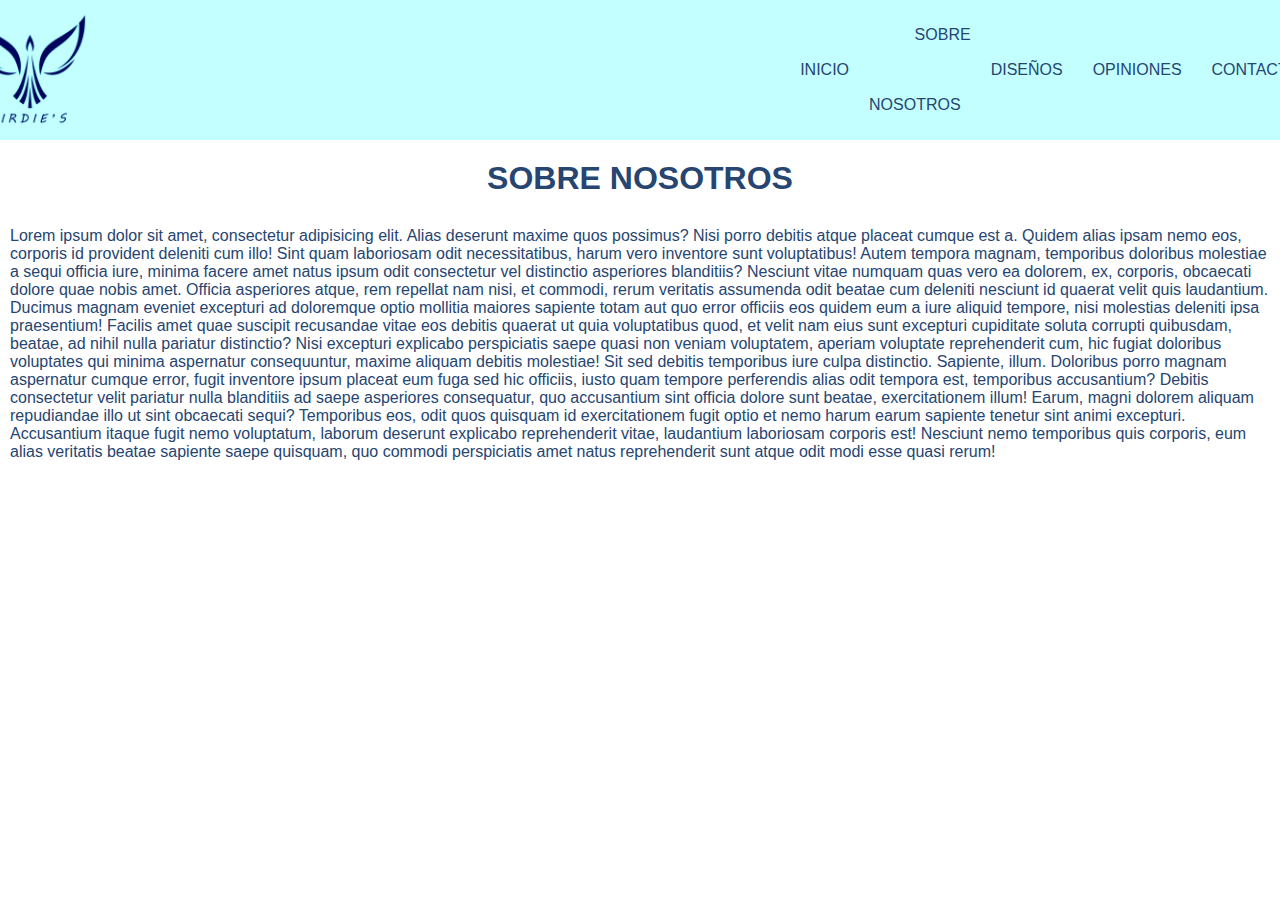
==== pages/about.html @ 001e2fea "first commit" ====
<!DOCTYPE html>
<html lang="en">
<head>
    <meta charset="UTF-8">
    <meta name="viewport" content="width=device-width, initial-scale=1.0">
    <link rel="stylesheet" href="../css/style.css"/>
</head>
<body>
    <header>
        <nav>
           <p><img src="../assets/images/Logo 2.png" class="logo" alt="logo"></p>
           <ul class="nav-list">
               <li> <a href="../index.html" class="nav-link">Inicio</a></li>
               <li><a href="about.html" class="nav-link">Sobre nosotros</a></li>
               <li><a href="diseños.html" class="nav-link">Diseños</a></li>           
               <li><a href="opinion.html" class="nav-link">Opiniones</a></li>
               <li><a href="contacto.html" class="nav-link">Contacto</a></li>
           </ul>
        </nav>
     </header>
     <main>
        <section>
            <div  class="about-box">
            <h1>Sobre nosotros</h1>
            <p> Lorem ipsum dolor sit amet, consectetur adipisicing elit. Alias deserunt maxime quos possimus? Nisi porro debitis atque placeat cumque est a. Quidem alias ipsam nemo eos, corporis id provident deleniti cum illo! Sint quam laboriosam odit necessitatibus, harum vero inventore sunt voluptatibus! Autem tempora magnam, temporibus doloribus molestiae a sequi officia iure, minima facere amet natus ipsum odit consectetur vel distinctio asperiores blanditiis? Nesciunt vitae numquam quas vero ea dolorem, ex, corporis, obcaecati dolore quae nobis amet. Officia asperiores atque, rem repellat nam nisi, et commodi, rerum veritatis assumenda odit beatae cum deleniti nesciunt id quaerat velit quis laudantium. Ducimus magnam eveniet excepturi ad doloremque optio mollitia maiores sapiente totam aut quo error officiis eos quidem eum a iure aliquid tempore, nisi molestias deleniti ipsa praesentium! Facilis amet quae suscipit recusandae vitae eos debitis quaerat ut quia voluptatibus quod, et velit nam eius sunt excepturi cupiditate soluta corrupti quibusdam, beatae, ad nihil nulla pariatur distinctio? Nisi excepturi explicabo perspiciatis saepe quasi non veniam voluptatem, aperiam voluptate reprehenderit cum, hic fugiat doloribus voluptates qui minima aspernatur consequuntur, maxime aliquam debitis molestiae! Sit sed debitis temporibus iure culpa distinctio. Sapiente, illum. Doloribus porro magnam aspernatur cumque error, fugit inventore ipsum placeat eum fuga sed hic officiis, iusto quam tempore perferendis alias odit tempora est, temporibus accusantium? Debitis consectetur velit pariatur nulla blanditiis ad saepe asperiores consequatur, quo accusantium sint officia dolore sunt beatae, exercitationem illum! Earum, magni dolorem aliquam repudiandae illo ut sint obcaecati sequi? Temporibus eos, odit quos quisquam id exercitationem fugit optio et nemo harum earum sapiente tenetur sint animi excepturi. Accusantium itaque fugit nemo voluptatum, laborum deserunt explicabo reprehenderit vitae, laudantium laboriosam corporis est! Nesciunt nemo temporibus quis corporis, eum alias veritatis beatae sapiente saepe quisquam, quo commodi perspiciatis amet natus reprehenderit sunt atque odit modi esse quasi rerum!</p>
            <img src="../assets/images/Pareja.jpg" alt="">
            </div>
        </section>
     </main>
</body>
</html>
---- css/style.css ----
* {
  margin: 0;
  padding: 0;
}

body {
  font-family: 'Segoe UI', Tahoma, Geneva, Verdana, sans-serif;
  background-color: #ffffff;
  color:rgb(38, 69, 113);
}

header{
  width: 100%;
  background-color: rgb(195, 255, 255);
}

.logo {
    max-width: 120px;
    height: auto;
}

nav {
  width: 100%;
  height: auto;
  margin: auto;
  display: flex;
  gap: 700px;
  flex-direction: row;
  align-items: center;
  justify-content: center;
}

.nav-list{
  display: flex;
  flex-direction: row;
  list-style: none;
  text-align: right;
  vertical-align: top;
  gap: 10px;
  align-items: center;
  text-transform: uppercase;
}
.nav-link{
  list-style-type: none;
  font-size: 1em;
  text-decoration: none;
  line-height: 70px;
  padding: 20px 10px;
  color: rgb(38, 69, 113);
  background-color: none;
  border: none;
}
nav li a:hover{
  color: white;
  background-color:rgb(38, 69, 113);
  border-radius: 20px;
}



/* welcome */

.welcome {
  display: flex;
  justify-content: center;
  align-items: center;
  padding: 30px;
  gap: 30px;
}

.welcome img {
  width: 50%;
  height: auto;
  object-fit: cover;
}
.welcome-box {
  width: 50%;
  height: auto;
  padding: 15px;
  display: flex;
  gap: 100px;
}

.welcome-text {
  display: flex;
  flex-direction: column;
  justify-content: center;
  gap: 15px;
}

.welcome-text h1{
  font-size: 24px;
  text-transform: uppercase;
  gap: 20px;
}

.welcome-text p1{
  font-size: 20px;
  gap: 40px;
}

.welcome-text a{
  text-transform: uppercase;
  list-style: none;
  text-decoration: none;
  align-self: flex-start;
  gap: 20px;
  background-color: transparent;
  border-radius: 20px;
  border: 2px solid #9000ff;
  color: rgb(38, 69, 113);
  padding: 10px;
}

.welcome-text a:hover{
  color: white;
  background-color:#9000ff;
}




/* testimonios */

.testimonios{
  display: flex;
  flex-direction: column;
  justify-content: center;
  align-items: center;
  padding: 30px;
  gap: 30px;
}

.testimonios img
{
  width: 50%;
  height: 100%;
  object-fit: cover;
}

.box-opinion{
  width: 70%;
  background-color: none;
  text-align: center;
  padding: 15px;
  border-radius: 20px;
  border: 2px solid #9000ff;
  display: flex;
  gap: 15px;
}

.box-text{
  display: flex;
  flex-direction: column;
  justify-content: center;
  gap: 15px;
}

.box-text h2{
  text-transform: uppercase;
}

/* contacto */

.form-contacto {
  display: flex;
  align-items: center;
  padding: 50px 20px;
  gap: 50px;
}

form {
  justify-content: center;
  align-items: center;
  gap: 15px;
  grid-area: form;
  height: 100%;
  width: 50%;
}

.form-contacto iframe {
  width: 50%;
  min-height: 600px;
  max-height: 100%;
}

form label {
  font-size: 20px;
  align-self: flex-start;
}

form input,
form textarea {
  width: 100%;
  font-size: 20px;
  padding: 10px;
  background-color: #ffffff;
  border: 1px solid rgb(38, 69, 113);
  color: rgb(38, 69, 113);
}

/* diseños */

.diseños div{
  display: flex;
  flex-direction: row;
  align-items: center;
  justify-content: center;
  gap: 20px;
  padding: 10px;
}

.diseños h1{
  display: flex;
  text-transform: uppercase;
  justify-content: center;
  align-items: center;
  padding: 30px;
  gap: 30px;
}

.diseños img{
  max-width: 400px;
  height: auto;
  object-fit: cover;
  border-radius: 20px;
  border: 5px solid rgb(195, 255, 255);
}

/* about */

.about-box{
  display: flex;
  flex-direction: column;
  align-items: center;
  justify-content: center;
  gap: 20px;
  padding: 10px;
}

.about-box h1{
  padding: 10px;
  text-transform: uppercase;
}

.about-box img{
  max-width: 600px;
  height: auto;
  object-fit: cover;
}
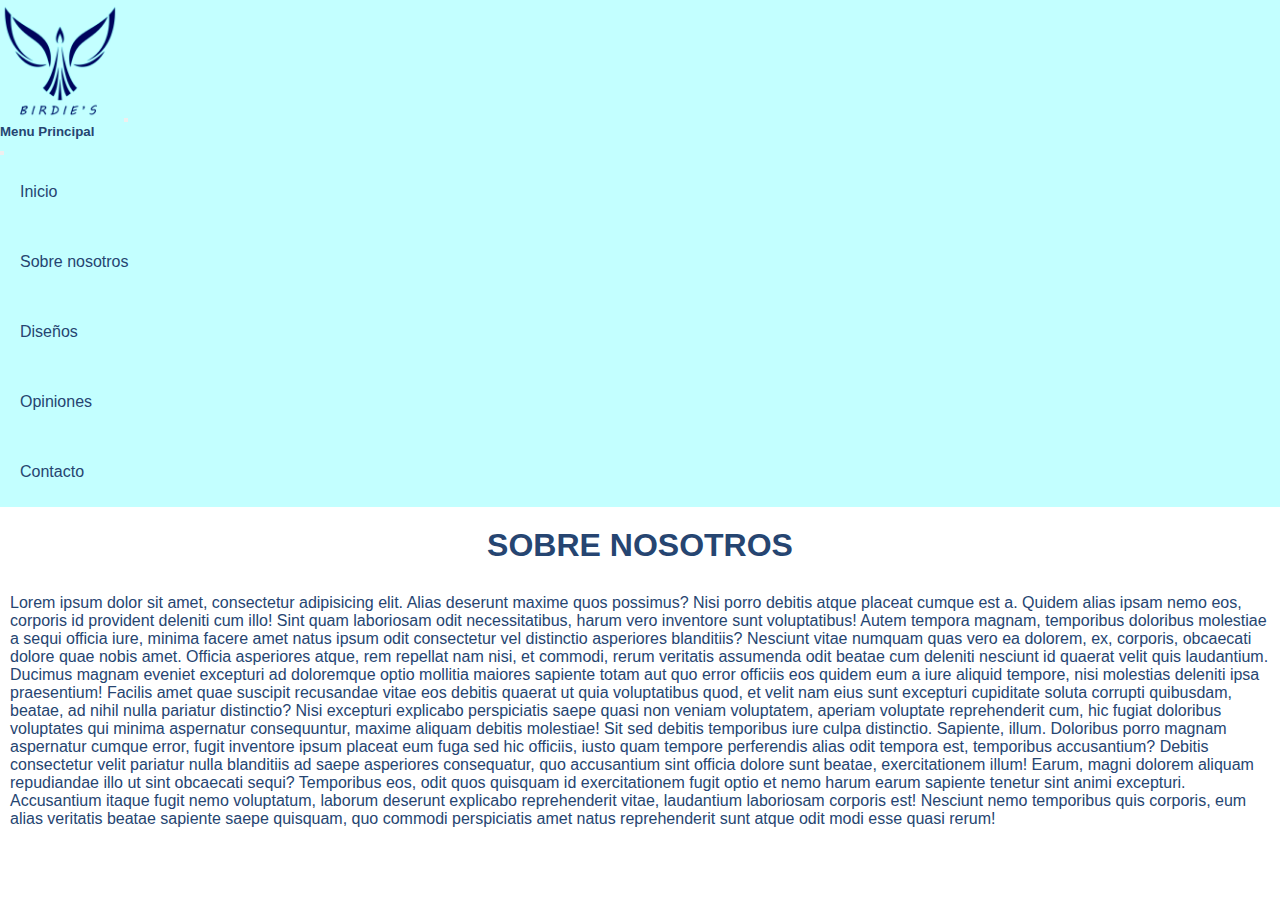
==== commit a3c4c14a: "Agregando bootstrap y media quaries a mi proyecto editando estilos" ====
--- a/pages/about.html
+++ b/pages/about.html
@@ -4,19 +4,36 @@
     <meta charset="UTF-8">
     <meta name="viewport" content="width=device-width, initial-scale=1.0">
     <link rel="stylesheet" href="../css/style.css"/>
+    <link href="https://cdn.jsdelivr.net/npm/bootstrap@5.3.2/dist/css/bootstrap.min.css" rel="stylesheet" integrity="sha384-T3c6CoIi6uLrA9TneNEoa7RxnatzjcDSCmG1MXxSR1GAsXEV/Dwwykc2MPK8M2HN" crossorigin="anonymous">
 </head>
 <body>
     <header>
-        <nav>
-           <p><img src="../assets/images/Logo 2.png" class="logo" alt="logo"></p>
-           <ul class="nav-list">
-               <li> <a href="../index.html" class="nav-link">Inicio</a></li>
-               <li><a href="about.html" class="nav-link">Sobre nosotros</a></li>
-               <li><a href="diseños.html" class="nav-link">Diseños</a></li>           
-               <li><a href="opinion.html" class="nav-link">Opiniones</a></li>
-               <li><a href="contacto.html" class="nav-link">Contacto</a></li>
-           </ul>
+        <nav class="navbar bg-icecream navbar-expand-md">
+          <section class="container-fluid">
+            <a class="navbar-brand" href="../index.html"><img src="../assets/images/Logo 2.png" class="logo" alt="logo"></a>
+            <button class="navbar-toggler" type="button" data-bs-toggle="offcanvas" data-bs-target="#offcanvasNavbar"
+            aria-controls="offcanvasNavbar" aria-label="Toggle navigation">
+            <span class="navbar-toggler-icon"></span>
+            </button>
+            <article class="offcanvas offcanvas-end bg-icecream" tabindex="-1" id="offcanvasNavbar"
+            aria-labelledby="offcanvasNavbarLabel">
+              <div class="offcanvas-header">
+                <h5 class="offcanvas-title" id="offcanvasNavbarLabel">Menu Principal</h5>
+                <button type="button" class="btn-close" data-bs-dismiss="offcanvas" aria-label="Close"></button>
+              </div>
+              <div class="offcanvas-body">
+                <ul class="navbar-nav justify-content-end flex-grow-1 pe-3" id="nav-pad">
+                  <li class="nav-item"> <a href="../index.html" class="nav-link">Inicio</a></li>
+                  <li class="nav-item"><a href="about.html" class="nav-link">Sobre nosotros</a></li>
+                  <li class="nav-item"><a href="diseños.html" class="nav-link">Diseños</a></li>           
+                  <li class="nav-item"><a href="opinion.html" class="nav-link">Opiniones</a></li>
+                  <li class="nav-item"><a href="contacto.html" class="nav-link">Contacto</a></li>
+                </ul>
+              </div>
+            </article>
+          </section>
         </nav>
+     </header>
      </header>
      <main>
         <section>
@@ -27,5 +44,6 @@
             </div>
         </section>
      </main>
+     <script src="https://cdn.jsdelivr.net/npm/bootstrap@5.3.2/dist/js/bootstrap.bundle.min.js" integrity="sha384-C6RzsynM9kWDrMNeT87bh95OGNyZPhcTNXj1NW7RuBCsyN/o0jlpcV8Qyq46cDfL" crossorigin="anonymous"></script>
 </body>
 </html>--- a/css/style.css
+++ b/css/style.css
@@ -19,44 +19,28 @@
     height: auto;
 }
 
-nav {
-  width: 100%;
-  height: auto;
-  margin: auto;
-  display: flex;
-  gap: 700px;
-  flex-direction: row;
-  align-items: center;
-  justify-content: center;
-}
-
-.nav-list{
-  display: flex;
-  flex-direction: row;
-  list-style: none;
-  text-align: right;
-  vertical-align: top;
-  gap: 10px;
-  align-items: center;
-  text-transform: uppercase;
-}
+#nav-pad
+{
+  --bs-nav-link-padding-y: 0;
+  --bs-nav-link-color: rgb(38, 69, 113);
+}
+
+.nav-item:hover{
+  --bs-nav-link-hover-color: white;
+  background-color:rgb(38, 69, 113);
+  border-radius: 20px;
+}
+
 .nav-link{
   list-style-type: none;
   font-size: 1em;
   text-decoration: none;
   line-height: 70px;
-  padding: 20px 10px;
+  padding: 20px;
   color: rgb(38, 69, 113);
   background-color: none;
   border: none;
 }
-nav li a:hover{
-  color: white;
-  background-color:rgb(38, 69, 113);
-  border-radius: 20px;
-}
-
-
 
 /* welcome */
 
@@ -248,3 +232,45 @@
   height: auto;
   object-fit: cover;
 }
+
+
+@media (max-width:768px) {
+  .welcome {
+    display: flex;
+    flex-direction: column;
+  }
+  .welcome img {
+    width: 100%;
+    height: auto;
+  }
+  .welcome-box {
+    width: 100%;
+    height: auto;
+  }
+
+  #nav-pad
+  {
+    align-items: center;
+    padding: 10px;
+  }
+  .nav-item:hover{
+    background-color: none;
+  }
+}
+
+
+@media (min-width:1024px) {
+  .form {
+    flex-direction: row-reverse;
+  }
+
+  form {
+    width: 50%;
+  }
+
+  .form iframe {
+    width: 50%;
+    min-height: 600px;
+    max-height: 100%;
+  }
+}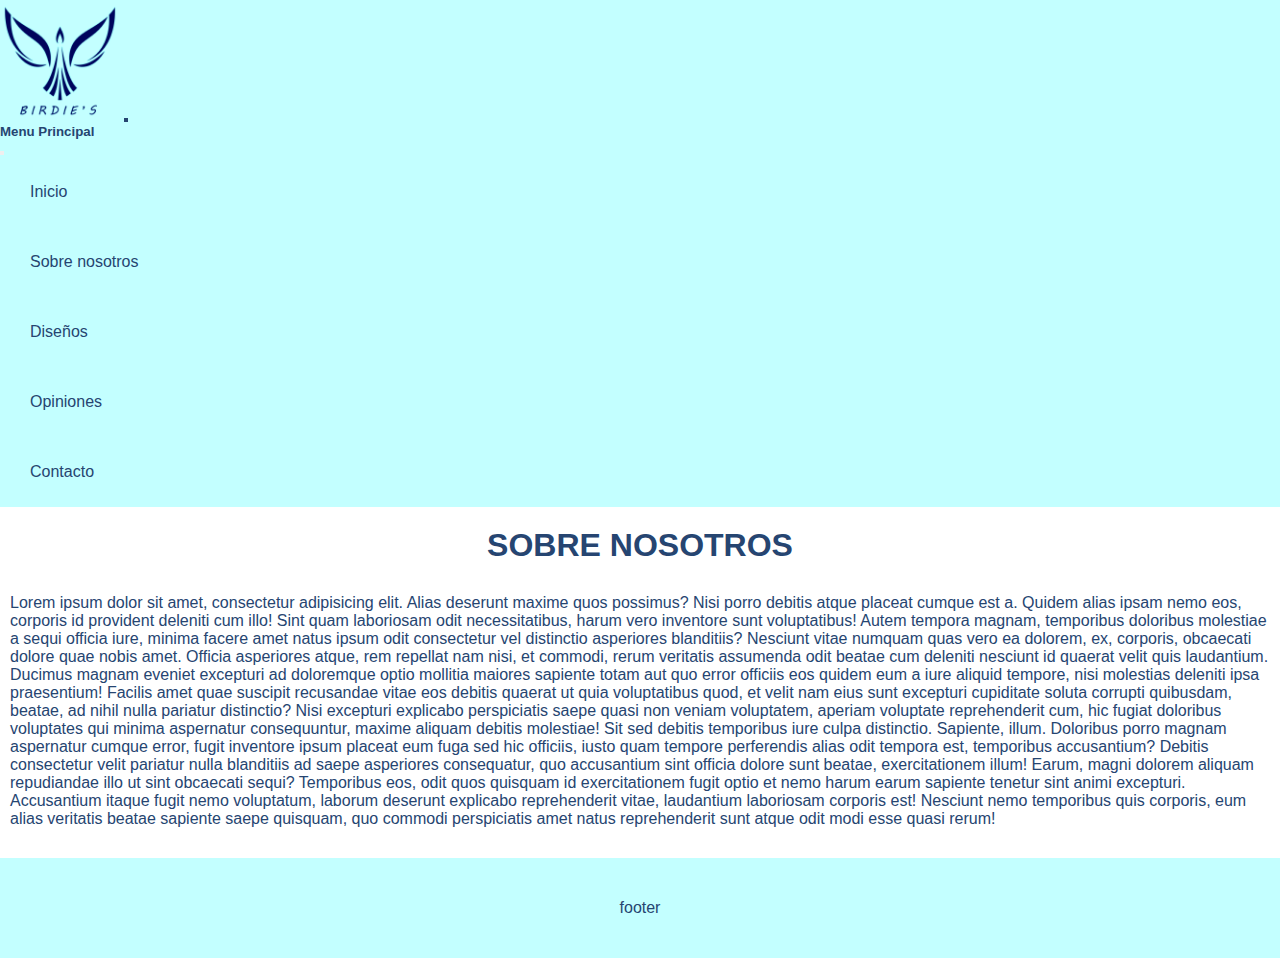
==== commit 8171c7c8: "Agregue carrusel y edite los estilos responsive" ====
--- a/pages/about.html
+++ b/pages/about.html
@@ -12,7 +12,7 @@
           <section class="container-fluid">
             <a class="navbar-brand" href="../index.html"><img src="../assets/images/Logo 2.png" class="logo" alt="logo"></a>
             <button class="navbar-toggler" type="button" data-bs-toggle="offcanvas" data-bs-target="#offcanvasNavbar"
-            aria-controls="offcanvasNavbar" aria-label="Toggle navigation">
+            aria-controls="offcanvasNavbar" aria-label="Toggle navigation" id="button-mod">
             <span class="navbar-toggler-icon"></span>
             </button>
             <article class="offcanvas offcanvas-end bg-icecream" tabindex="-1" id="offcanvasNavbar"
@@ -45,5 +45,8 @@
         </section>
      </main>
      <script src="https://cdn.jsdelivr.net/npm/bootstrap@5.3.2/dist/js/bootstrap.bundle.min.js" integrity="sha384-C6RzsynM9kWDrMNeT87bh95OGNyZPhcTNXj1NW7RuBCsyN/o0jlpcV8Qyq46cDfL" crossorigin="anonymous"></script>
-</body>
+     <footer>
+      <p>footer</p>
+    </footer>
+    </body>
 </html>--- a/css/style.css
+++ b/css/style.css
@@ -19,12 +19,37 @@
     height: auto;
 }
 
+#button-mod
+{
+  border: 2px solid rgb(38, 69, 113);
+}
+
+#titulo-mod
+{
+  color: rgb(38, 69, 113);
+  font-weight: bolder;
+}
+
+#nav_logo
+{
+  display: flex;
+  max-width: 120px;
+  height: auto;
+  align-content: flex-end;
+  align-items: center;
+}
+
 #nav-pad
 {
   --bs-nav-link-padding-y: 0;
   --bs-nav-link-color: rgb(38, 69, 113);
 }
 
+.nav-item
+{
+  padding-left: 10px;
+  padding-right: 10px;
+}
 .nav-item:hover{
   --bs-nav-link-hover-color: white;
   background-color:rgb(38, 69, 113);
@@ -52,11 +77,6 @@
   gap: 30px;
 }
 
-.welcome img {
-  width: 50%;
-  height: auto;
-  object-fit: cover;
-}
 .welcome-box {
   width: 50%;
   height: auto;
@@ -101,6 +121,20 @@
   background-color:#9000ff;
 }
 
+.img-carrusel{
+  border-radius: 0;
+}
+
+.carousel-inner,
+.carousel-item {
+  height: 700px;
+}
+
+.carousel-item img {
+  height: 100%;
+  object-fit: cover;
+}
+
 
 
 
@@ -109,6 +143,7 @@
 .testimonios{
   display: flex;
   flex-direction: column;
+  text-align: center;
   justify-content: center;
   align-items: center;
   padding: 30px;
@@ -233,6 +268,65 @@
   object-fit: cover;
 }
 
+/* footer */
+
+footer
+{
+  display: flex;
+  align-items: center;
+  justify-content: center;
+  background-color: rgb(195, 255, 255);
+  color: rgb(38, 69, 113);
+  width: 100%;
+  height: 100px;
+}
+
+@media (max-width:1060px)
+{
+  .box-opinion
+  {
+    display: flex;
+    flex-direction: column;
+    align-items: center;
+    width: 50%;
+    height: auto;
+  }
+
+  .box-opinion img
+  {
+    width: 100%;
+    height: auto;
+  }
+
+  .box-text
+  {
+    font-size: smaller;
+    width: 100%;
+  }
+}
+
+@media (max-width:1200px) 
+{
+  .welcome{
+    flex-direction: column;
+  }
+
+  .welcome-box{
+    width: 100%;
+    justify-content: space-around;
+  }
+
+  .welcome-text
+  {
+    align-items: center;
+    text-align: center;
+  }
+
+  .welcome-text a
+  {
+    align-self: center;
+  }
+}
 
 @media (max-width:768px) {
   .welcome {
@@ -250,27 +344,34 @@
 
   #nav-pad
   {
-    align-items: center;
-    padding: 10px;
-  }
-  .nav-item:hover{
+    align-items: flex-start;
+  }
+  .nav-item:hover
+  {
     background-color: none;
   }
-}
-
-
-@media (min-width:1024px) {
-  .form {
-    flex-direction: row-reverse;
-  }
-
-  form {
-    width: 50%;
-  }
-
-  .form iframe {
-    width: 50%;
-    min-height: 600px;
-    max-height: 100%;
-  }
-}+
+  .form-contacto
+  {
+    flex-direction: column;
+  }
+
+  .form-contacto iframe
+  { 
+    width: 100%;
+    height: auto;
+  }
+
+  form
+  { 
+    width: 100%;
+    height: auto;
+  }
+
+  .box-opinion
+  {
+    width: 100%;
+    height: auto;
+  }
+
+}
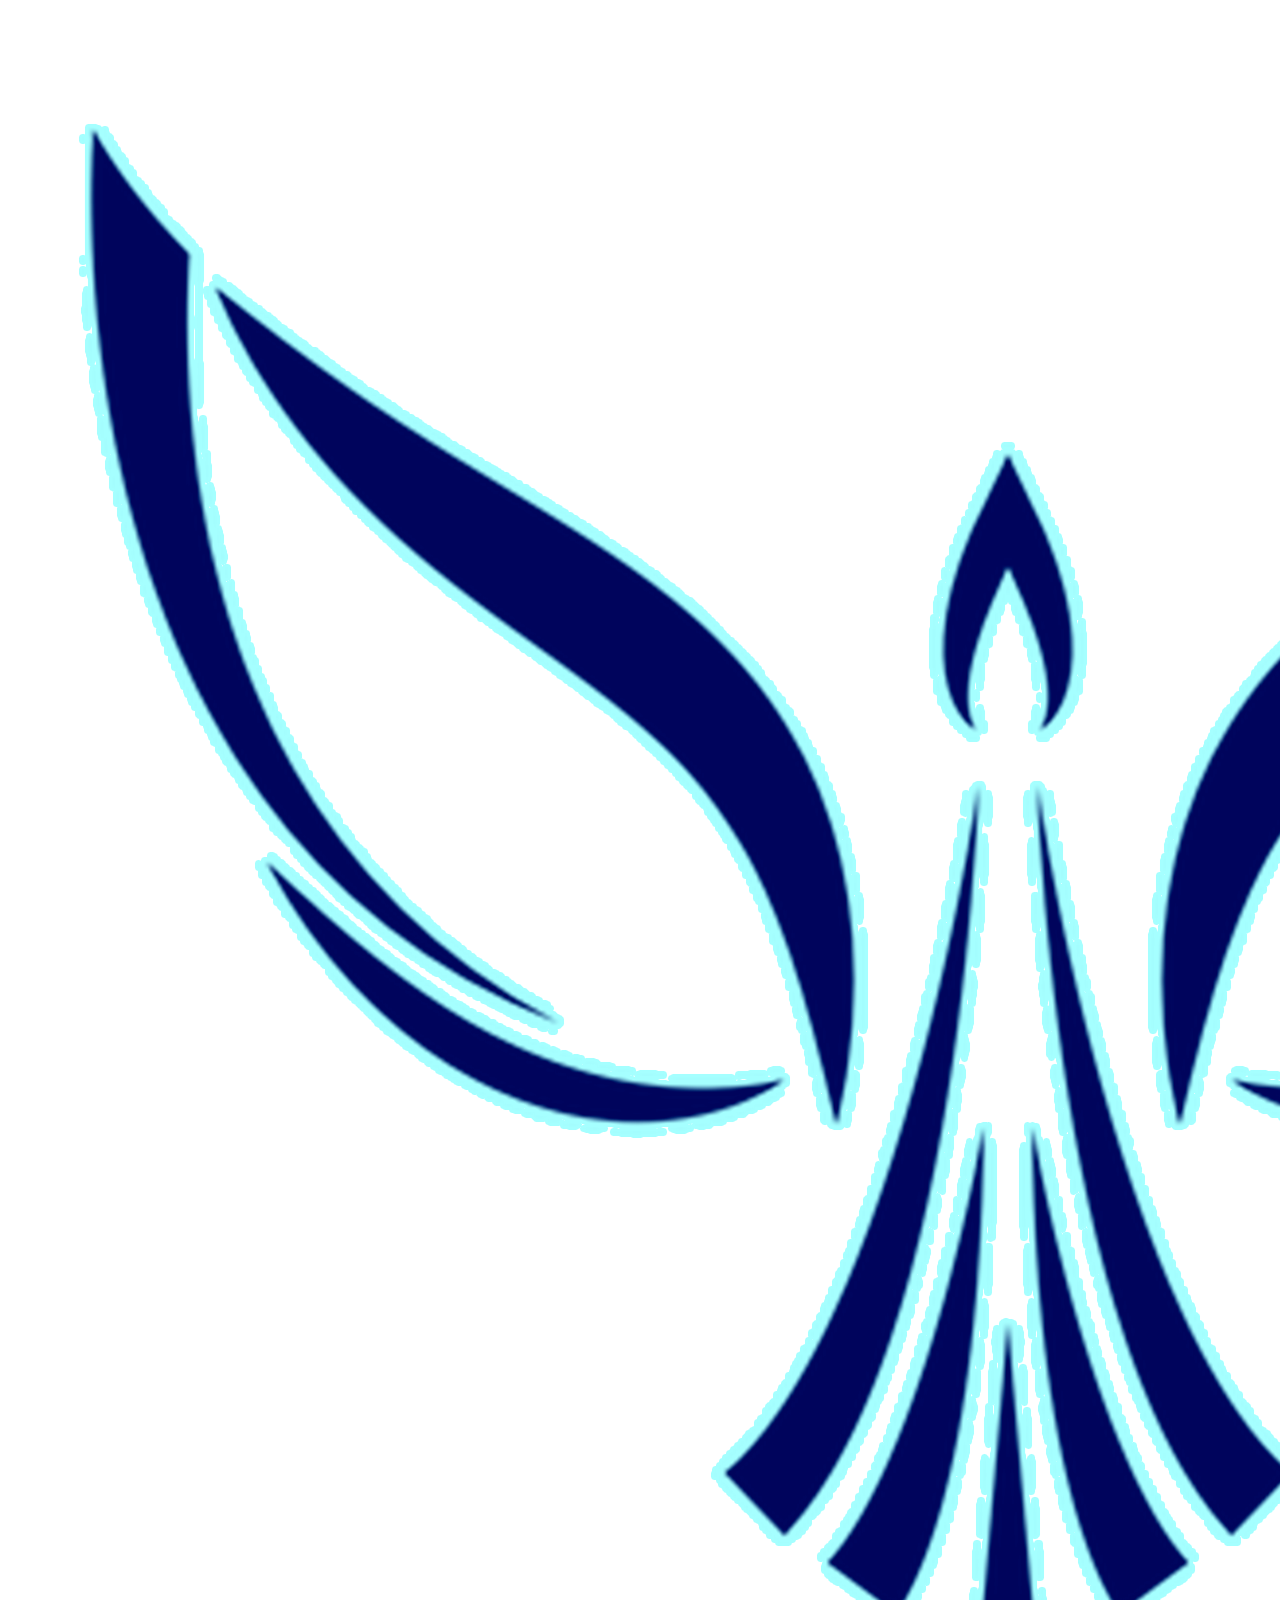
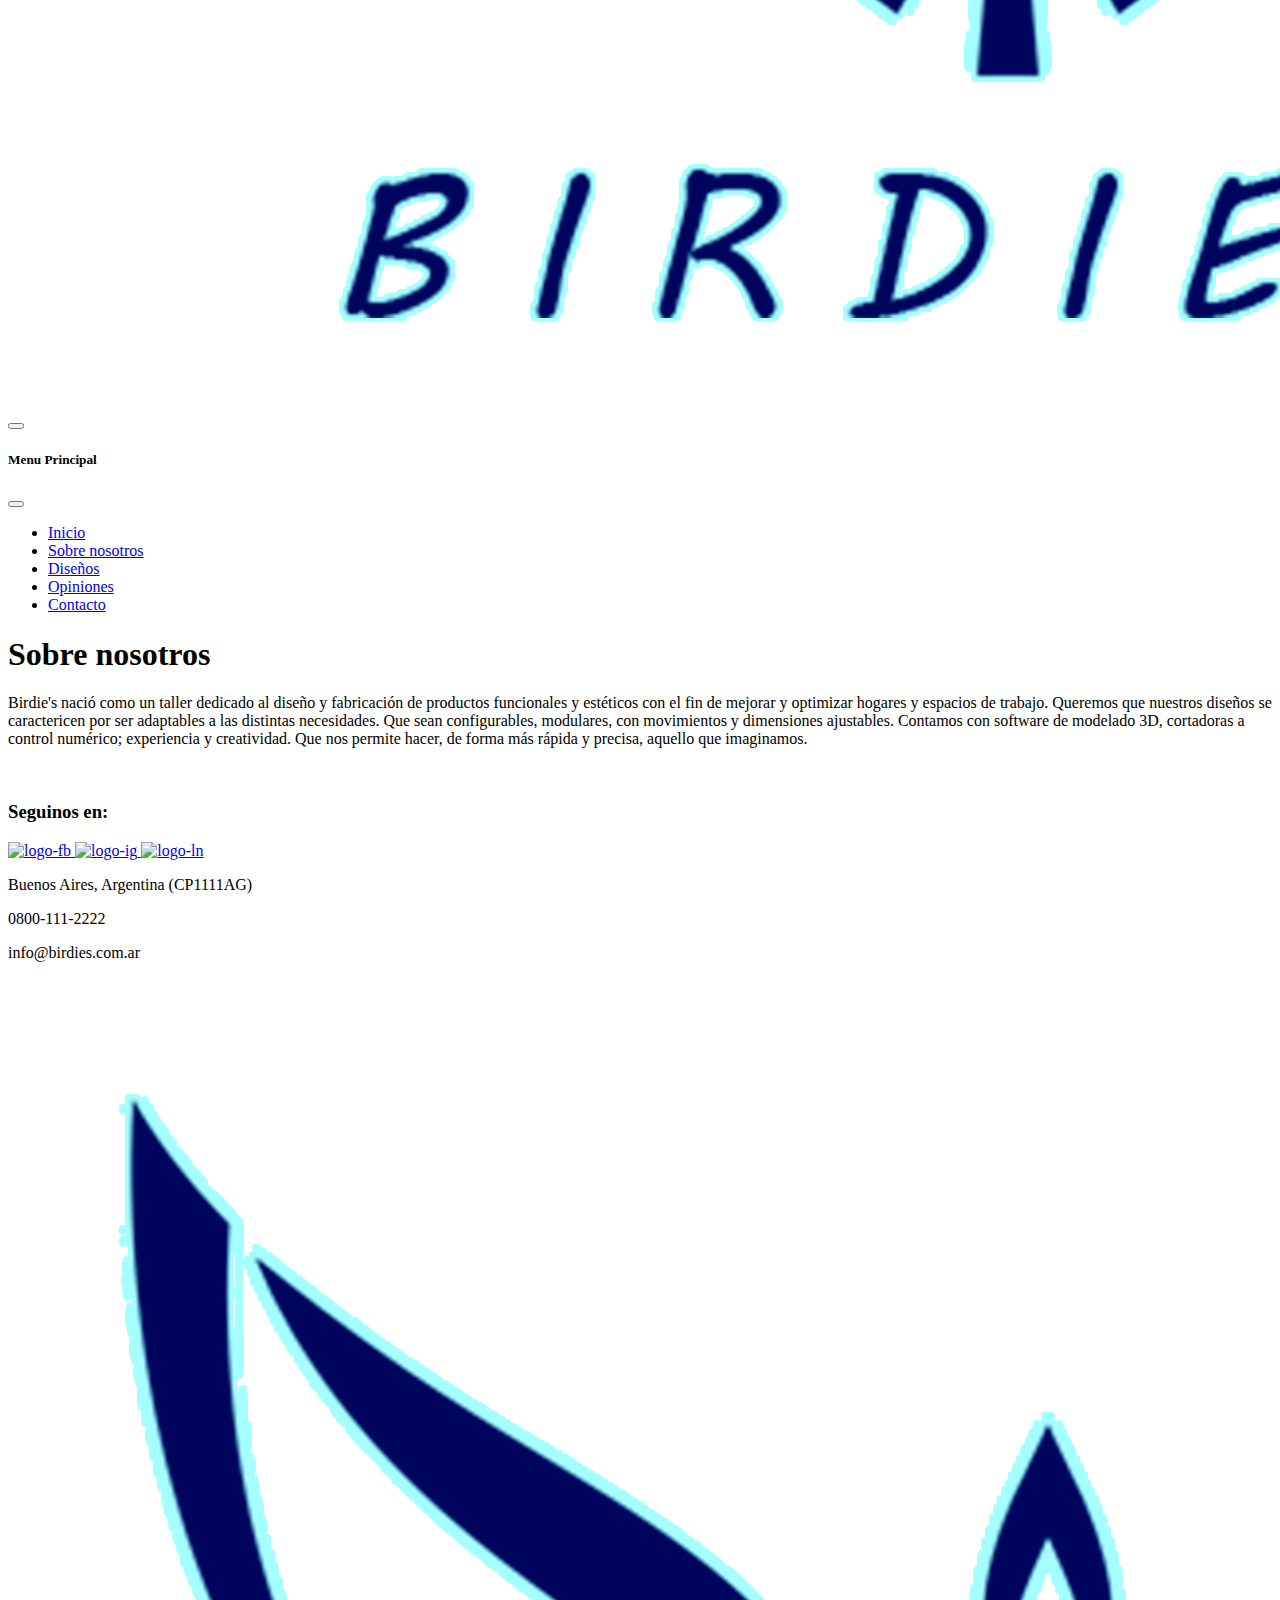
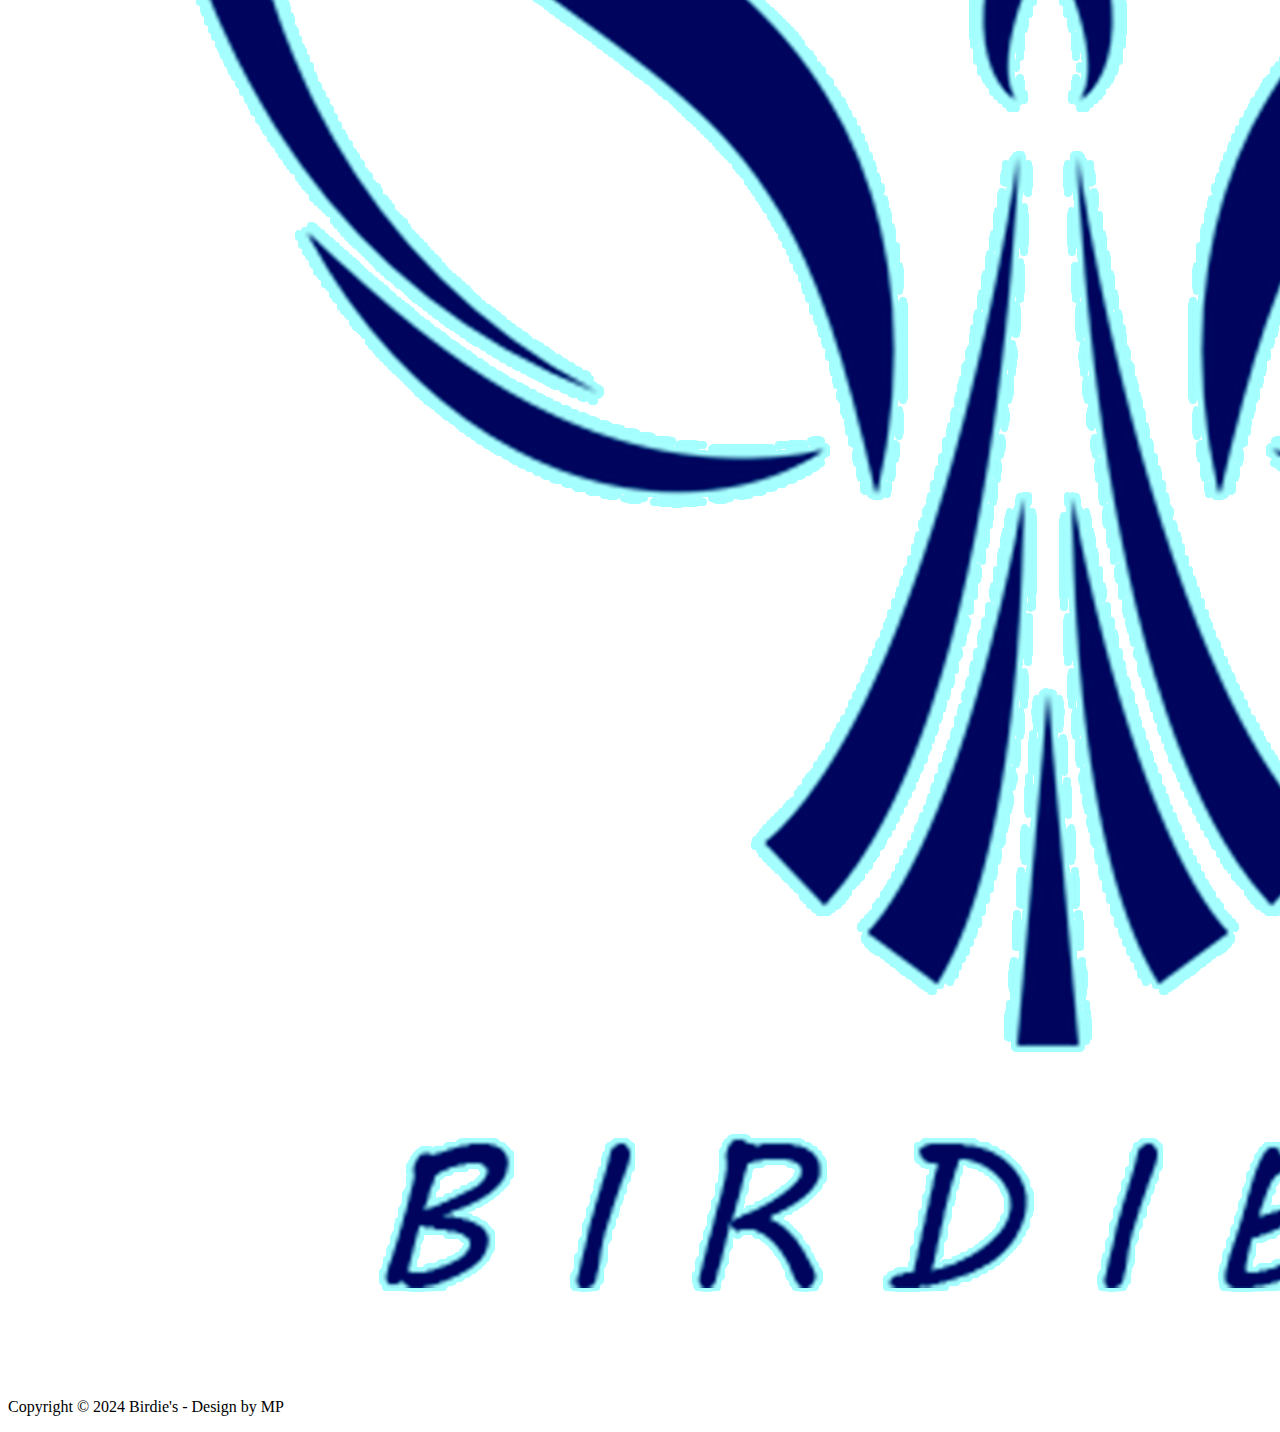
==== commit 1f4fd611: "Tercera Pre-entrega actualizada" ====
--- a/pages/about.html
+++ b/pages/about.html
@@ -5,7 +5,8 @@
     <meta name="viewport" content="width=device-width, initial-scale=1.0">
     <link rel="stylesheet" href="../css/style.css"/>
     <link href="https://cdn.jsdelivr.net/npm/bootstrap@5.3.2/dist/css/bootstrap.min.css" rel="stylesheet" integrity="sha384-T3c6CoIi6uLrA9TneNEoa7RxnatzjcDSCmG1MXxSR1GAsXEV/Dwwykc2MPK8M2HN" crossorigin="anonymous">
-</head>
+    <title>Birdie's</title>
+  </head>
 <body>
     <header>
         <nav class="navbar bg-icecream navbar-expand-md">
@@ -34,19 +35,50 @@
           </section>
         </nav>
      </header>
-     </header>
      <main>
         <section>
             <div  class="about-box">
             <h1>Sobre nosotros</h1>
-            <p> Lorem ipsum dolor sit amet, consectetur adipisicing elit. Alias deserunt maxime quos possimus? Nisi porro debitis atque placeat cumque est a. Quidem alias ipsam nemo eos, corporis id provident deleniti cum illo! Sint quam laboriosam odit necessitatibus, harum vero inventore sunt voluptatibus! Autem tempora magnam, temporibus doloribus molestiae a sequi officia iure, minima facere amet natus ipsum odit consectetur vel distinctio asperiores blanditiis? Nesciunt vitae numquam quas vero ea dolorem, ex, corporis, obcaecati dolore quae nobis amet. Officia asperiores atque, rem repellat nam nisi, et commodi, rerum veritatis assumenda odit beatae cum deleniti nesciunt id quaerat velit quis laudantium. Ducimus magnam eveniet excepturi ad doloremque optio mollitia maiores sapiente totam aut quo error officiis eos quidem eum a iure aliquid tempore, nisi molestias deleniti ipsa praesentium! Facilis amet quae suscipit recusandae vitae eos debitis quaerat ut quia voluptatibus quod, et velit nam eius sunt excepturi cupiditate soluta corrupti quibusdam, beatae, ad nihil nulla pariatur distinctio? Nisi excepturi explicabo perspiciatis saepe quasi non veniam voluptatem, aperiam voluptate reprehenderit cum, hic fugiat doloribus voluptates qui minima aspernatur consequuntur, maxime aliquam debitis molestiae! Sit sed debitis temporibus iure culpa distinctio. Sapiente, illum. Doloribus porro magnam aspernatur cumque error, fugit inventore ipsum placeat eum fuga sed hic officiis, iusto quam tempore perferendis alias odit tempora est, temporibus accusantium? Debitis consectetur velit pariatur nulla blanditiis ad saepe asperiores consequatur, quo accusantium sint officia dolore sunt beatae, exercitationem illum! Earum, magni dolorem aliquam repudiandae illo ut sint obcaecati sequi? Temporibus eos, odit quos quisquam id exercitationem fugit optio et nemo harum earum sapiente tenetur sint animi excepturi. Accusantium itaque fugit nemo voluptatum, laborum deserunt explicabo reprehenderit vitae, laudantium laboriosam corporis est! Nesciunt nemo temporibus quis corporis, eum alias veritatis beatae sapiente saepe quisquam, quo commodi perspiciatis amet natus reprehenderit sunt atque odit modi esse quasi rerum!</p>
+            <p> Birdie's nació como un taller dedicado al diseño y fabricación de productos funcionales y estéticos con el fin de mejorar y optimizar hogares y espacios de trabajo. Queremos que nuestros diseños se caractericen por ser adaptables a las distintas necesidades. Que sean configurables, modulares, con movimientos y dimensiones ajustables. Contamos con software de modelado 3D, cortadoras a control numérico; experiencia y creatividad. Que nos permite hacer, de forma más rápida y precisa, aquello que imaginamos.</p>
             <img src="../assets/images/Pareja.jpg" alt="">
             </div>
         </section>
      </main>
      <script src="https://cdn.jsdelivr.net/npm/bootstrap@5.3.2/dist/js/bootstrap.bundle.min.js" integrity="sha384-C6RzsynM9kWDrMNeT87bh95OGNyZPhcTNXj1NW7RuBCsyN/o0jlpcV8Qyq46cDfL" crossorigin="anonymous"></script>
+     
      <footer>
-      <p>footer</p>
+      <section class="footer-cont">
+          <div class="footer-box">
+            <h3 class="text-center p-0">Seguinos en:</h3>
+            <div class="footer-iconos">
+              <a href="https://www.facebook.com" target="_blank">
+              <img class="footer-logo" src="../assets/images/logo-fb.png" alt="logo-fb">
+              </a>
+              <a href="https://www.instagram.com" target="_blank">
+                <img class="footer-logo" src="../assets/images/logo-ig.png" alt="logo-ig">
+              </a>
+              <a href="https://ar.linkedin.com/" target="_blank">
+                <img class="footer-logo" src="../assets/images/logo-ln.png" alt="logo-ln">
+              </a>
+            </div>
+          </div>
+          <div class="footer-box">
+            <p>Buenos Aires, Argentina (CP1111AG)</p>
+            <p>0800-111-2222</p>
+            <p>info@birdies.com.ar</p>
+          </div>
+          <div class="footer-box">
+            <figure>
+              <a href="../index.html">
+                <img src="../assets/images/Logo 2.png" alt="logoFooter" class="logoFooter">
+              </a>
+            </figure>
+          </div>
+      </section>
+      <div class="footer-copy">
+        <p>Copyright © 2024 Birdie's - Design by MP</p>
+      </div>
+    
     </footer>
     </body>
 </html>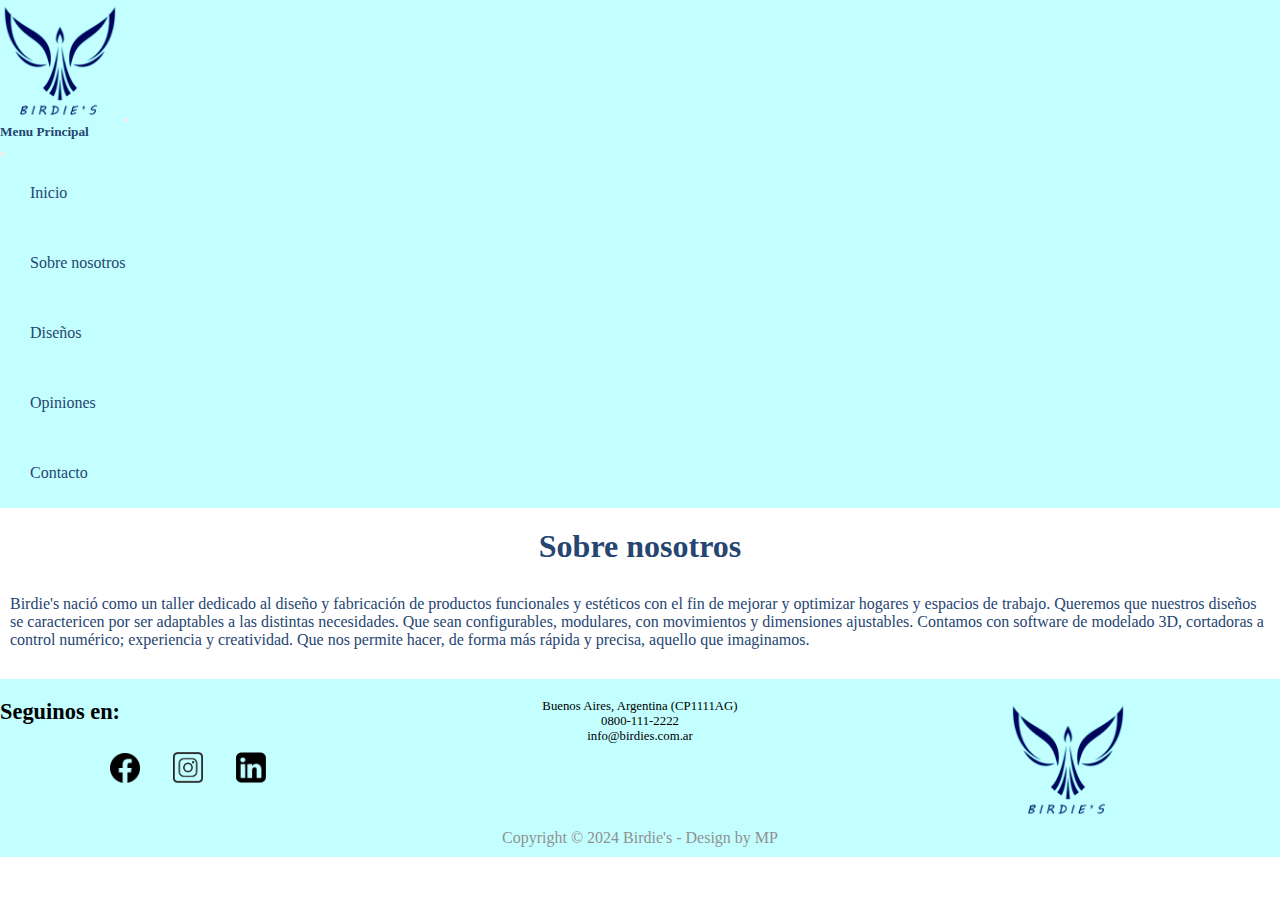
==== commit 6308be81: "Tercera Pre-entrega" ====
--- a/pages/about.html
+++ b/pages/about.html
@@ -3,9 +3,10 @@
 <head>
     <meta charset="UTF-8">
     <meta name="viewport" content="width=device-width, initial-scale=1.0">
-    <link rel="stylesheet" href="../css/style.css"/>
+    <link rel="stylesheet" href="../css/styles.css"/>
     <link href="https://cdn.jsdelivr.net/npm/bootstrap@5.3.2/dist/css/bootstrap.min.css" rel="stylesheet" integrity="sha384-T3c6CoIi6uLrA9TneNEoa7RxnatzjcDSCmG1MXxSR1GAsXEV/Dwwykc2MPK8M2HN" crossorigin="anonymous">
-    <title>Birdie's</title>
+    <title>Sobre nosotros</title>
+    <link rel="shortcut icon" href="../assets/images/Logo 2.png" type="image/x-icon">
   </head>
 <body>
     <header>
--- a/css/styles.css
+++ b/css/styles.css
@@ -0,0 +1,398 @@
+@charset "UTF-8";
+* {
+  margin: 0;
+  padding: 0;
+}
+
+body {
+  font-family: "Segoe UI', Tahoma, Geneva, Verdana, sans-serif";
+  background-color: #ffffff;
+  color: rgb(38, 69, 113);
+}
+
+header {
+  width: 100%;
+  background-color: rgb(195, 255, 255);
+}
+
+.logo {
+  max-width: 120px;
+  height: auto;
+}
+
+#nav-button-mod {
+  border: 2px solid rgb(38, 69, 113);
+}
+
+#nav-titulo-mod {
+  color: rgb(38, 69, 113);
+  font-weight: bolder;
+}
+
+#nav-pad {
+  --bs-nav-link-padding-y: 0;
+  --bs-nav-link-color: $letterColor;
+}
+
+.nav-item {
+  padding-left: 10px;
+  padding-right: 10px;
+}
+.nav-item:hover {
+  --bs-nav-link-hover-color: white;
+  background-color: rgb(38, 69, 113);
+  border-radius: 20px;
+}
+.nav-link {
+  list-style-type: none;
+  font-size: 1em;
+  text-decoration: none;
+  line-height: 70px;
+  padding: 20px;
+  color: rgb(38, 69, 113);
+  background-color: none;
+  border: none;
+}
+
+.footer-cont {
+  display: grid;
+  background-color: rgb(195, 255, 255);
+  width: 100%;
+  margin: auto;
+  grid-template-columns: repeat(3, 1fr);
+  grid-gap: 50px;
+  padding-top: 20px;
+}
+.footer-box h3 {
+  color: black;
+  margin-right: 20px;
+  font-size: 1.4rem;
+  font-weight: 700;
+}
+.footer-box p {
+  color: black;
+  font-size: 0.8rem;
+  text-align: center;
+  align-items: center;
+}
+.footer-box a {
+  width: 100%;
+  height: 100%;
+  display: flex;
+  align-items: center;
+  justify-content: center;
+}
+.footer-iconos {
+  display: flex;
+  flex-direction: row;
+  justify-content: center;
+  align-items: center;
+  margin-top: 20px;
+}
+.footer-iconos a {
+  text-decoration: none;
+  width: 45px;
+  height: 45px;
+  line-height: 45px;
+  margin-right: 18px;
+}
+.footer-logo {
+  width: 30px;
+  height: auto;
+}
+.footer-copy {
+  background-color: rgb(195, 255, 255);
+  color: rgb(145, 145, 145);
+  padding: 10px 10px;
+  text-align: center;
+  font-size: 1rem;
+  font-weight: 400;
+}
+
+figure {
+  width: 100%;
+  height: 100%;
+  display: flex;
+  align-items: center;
+  justify-content: center;
+}
+
+.logoFooter {
+  width: 120px;
+  padding-right: 30px;
+}
+
+.welcome {
+  display: flex;
+  justify-content: center;
+  align-items: center;
+  padding: 30px;
+  gap: 30px;
+}
+.welcome-box {
+  width: 50%;
+  height: auto;
+  padding: 15px;
+  display: flex;
+  gap: 100px;
+}
+.welcome-text {
+  display: flex;
+  flex-direction: column;
+  justify-content: center;
+  gap: 15px;
+}
+.welcome-text h1 {
+  font-size: 24px;
+  text-transform: uppercase;
+  gap: 20px;
+}
+.welcome-text p1 {
+  font-size: 20px;
+  gap: 40px;
+}
+.welcome-text a {
+  text-transform: uppercase;
+  list-style: none;
+  text-decoration: none;
+  align-self: flex-start;
+  gap: 20px;
+  background-color: transparent;
+  border-radius: 20px;
+  border: 2px solid rgb(144, 0, 255);
+  color: rgb(38, 69, 113);
+  padding: 10px;
+}
+.welcome-text a:hover {
+  color: white;
+  background-color: rgb(144, 0, 255);
+}
+
+.carousel-img {
+  border-radius: 0;
+}
+
+.testimonios {
+  display: flex;
+  flex-direction: column;
+  text-align: center;
+  justify-content: center;
+  align-items: center;
+  padding: 30px;
+  gap: 30px;
+}
+
+.box-opinion {
+  width: 70%;
+  background-color: none;
+  text-align: center;
+  padding: 15px;
+  border-radius: 20px;
+  border: 2px solid rgb(38, 69, 113);
+  display: flex;
+  gap: 15px;
+}
+.box-opinion:hover {
+  background-color: azure;
+  box-shadow: 3px 3px 13px 5px rgba(17, 17, 17, 0.1607843137);
+}
+
+.box-text {
+  display: flex;
+  flex-direction: column;
+  justify-content: center;
+  gap: 15px;
+}
+
+.box-img {
+  width: 50%;
+  height: 100%;
+  object-fit: cover;
+  filter: blur(5px);
+  transition: 0.1s;
+}
+.box-img:hover {
+  filter: blur(0);
+}
+
+.contacto h1 {
+  text-align: center;
+  padding: 20px;
+}
+.contacto p {
+  text-align: center;
+  padding: 20px;
+  margin: 20px;
+}
+.contacto-box {
+  display: flex;
+  align-items: center;
+  padding: 50px 20px;
+  gap: 50px;
+}
+
+.form-contacto {
+  flex-direction: column;
+  height: 100%;
+  width: 50%;
+  justify-content: center;
+  align-items: center;
+  gap: 15px;
+  grid-area: form;
+  padding-left: 10px;
+}
+.form-contacto iframe {
+  width: 50%;
+  min-height: 600px;
+  max-height: 100%;
+}
+.form-contacto button {
+  --bs-btn-bg: black;
+  --bs-btn-border-color: black;
+  --bs-btn-hover-bg: #6c757d;
+  --bs-btn-hover-border-color: #6c757d;
+}
+
+#accordion-id {
+  --bs-accordion-active-bg:rgb(195, 255, 255);
+  --bs-accordion-btn-color:rgb(38, 69, 113);
+  --bs-accordion-btn-focus-border-color:rgb(38, 69, 113);
+}
+
+.diseños {
+  display: flex;
+  flex-direction: column;
+  justify-content: center;
+  align-items: center;
+  padding: 20px;
+  gap: 20px;
+}
+.diseños h1 {
+  font-weight: bold;
+}
+.diseños p {
+  margin-top: 30px;
+  text-align: center;
+}
+.diseños-box {
+  align-items: center;
+  justify-content: center;
+  gap: 20px;
+  padding: 10px;
+}
+
+.row {
+  margin: 0;
+  justify-content: space-around;
+}
+
+.card {
+  --bs-border-color-translucent: none;
+  --bs-border-radius: 10px;
+  border-radius: 0;
+  padding: 0;
+  width: 400px;
+  margin: 10px 0;
+}
+.card-img-top {
+  border-radius: 10px;
+}
+
+.about-box {
+  display: flex;
+  flex-direction: column;
+  align-items: center;
+  justify-content: center;
+  gap: 20px;
+  padding: 10px;
+}
+.about-box h1 {
+  padding: 10px;
+}
+.about-box img {
+  max-width: 600px;
+  height: auto;
+  object-fit: cover;
+}
+
+@media (min-width: 950px) {
+  .carousel-ind div {
+    height: 700px;
+  }
+  .carousel-img {
+    height: 100%;
+    object-fit: cover;
+  }
+}
+@media (max-width: 1200px) {
+  .welcome {
+    flex-direction: column;
+  }
+  .welcome-box {
+    width: 100%;
+    justify-content: space-around;
+  }
+  .welcome-text {
+    align-items: center;
+    text-align: center;
+  }
+  .welcome-text a {
+    align-self: center;
+  }
+}
+@media (max-width: 950px) {
+  .welcome {
+    display: flex;
+    flex-direction: column;
+  }
+  .welcome img {
+    width: 100%;
+    height: auto;
+  }
+  .welcome-box {
+    width: 100%;
+    height: auto;
+  }
+  #nav-pad {
+    align-items: flex-start;
+  }
+  .nav-item:hover {
+    background-color: none;
+  }
+  .contacto-box {
+    flex-direction: column;
+  }
+  .contacto-box iframe {
+    width: 100%;
+    height: auto;
+  }
+  .form-contacto {
+    width: 100%;
+    height: auto;
+  }
+}
+@media (max-width: 1060px) {
+  .box-opinion {
+    display: flex;
+    flex-direction: column;
+    align-items: center;
+    width: 80%;
+    height: auto;
+  }
+  .box-opinion img {
+    width: 100%;
+    height: auto;
+  }
+  .box-text {
+    font-size: smaller;
+    width: 100%;
+  }
+}
+@media (max-width: 600px) {
+  .footer-cont {
+    display: flex;
+    flex-direction: column;
+  }
+}
+
+/*# sourceMappingURL=styles.css.map */
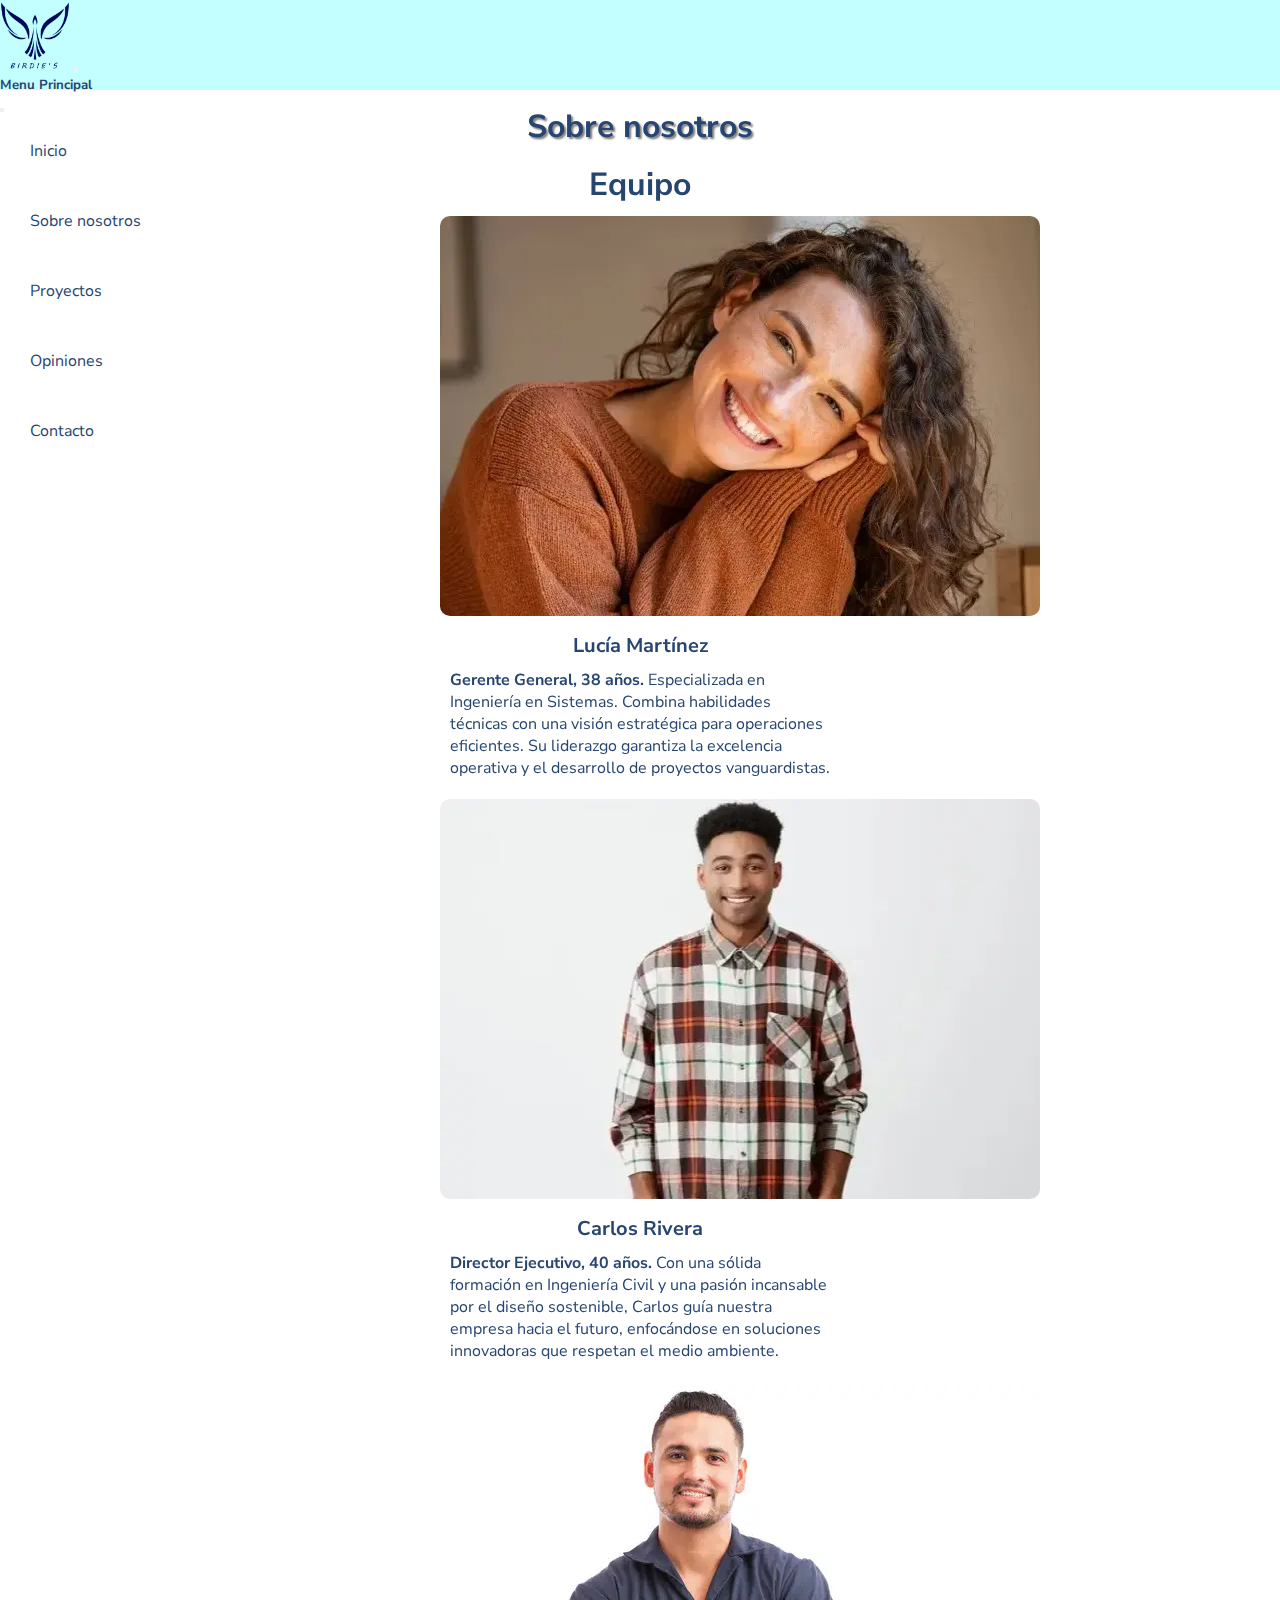
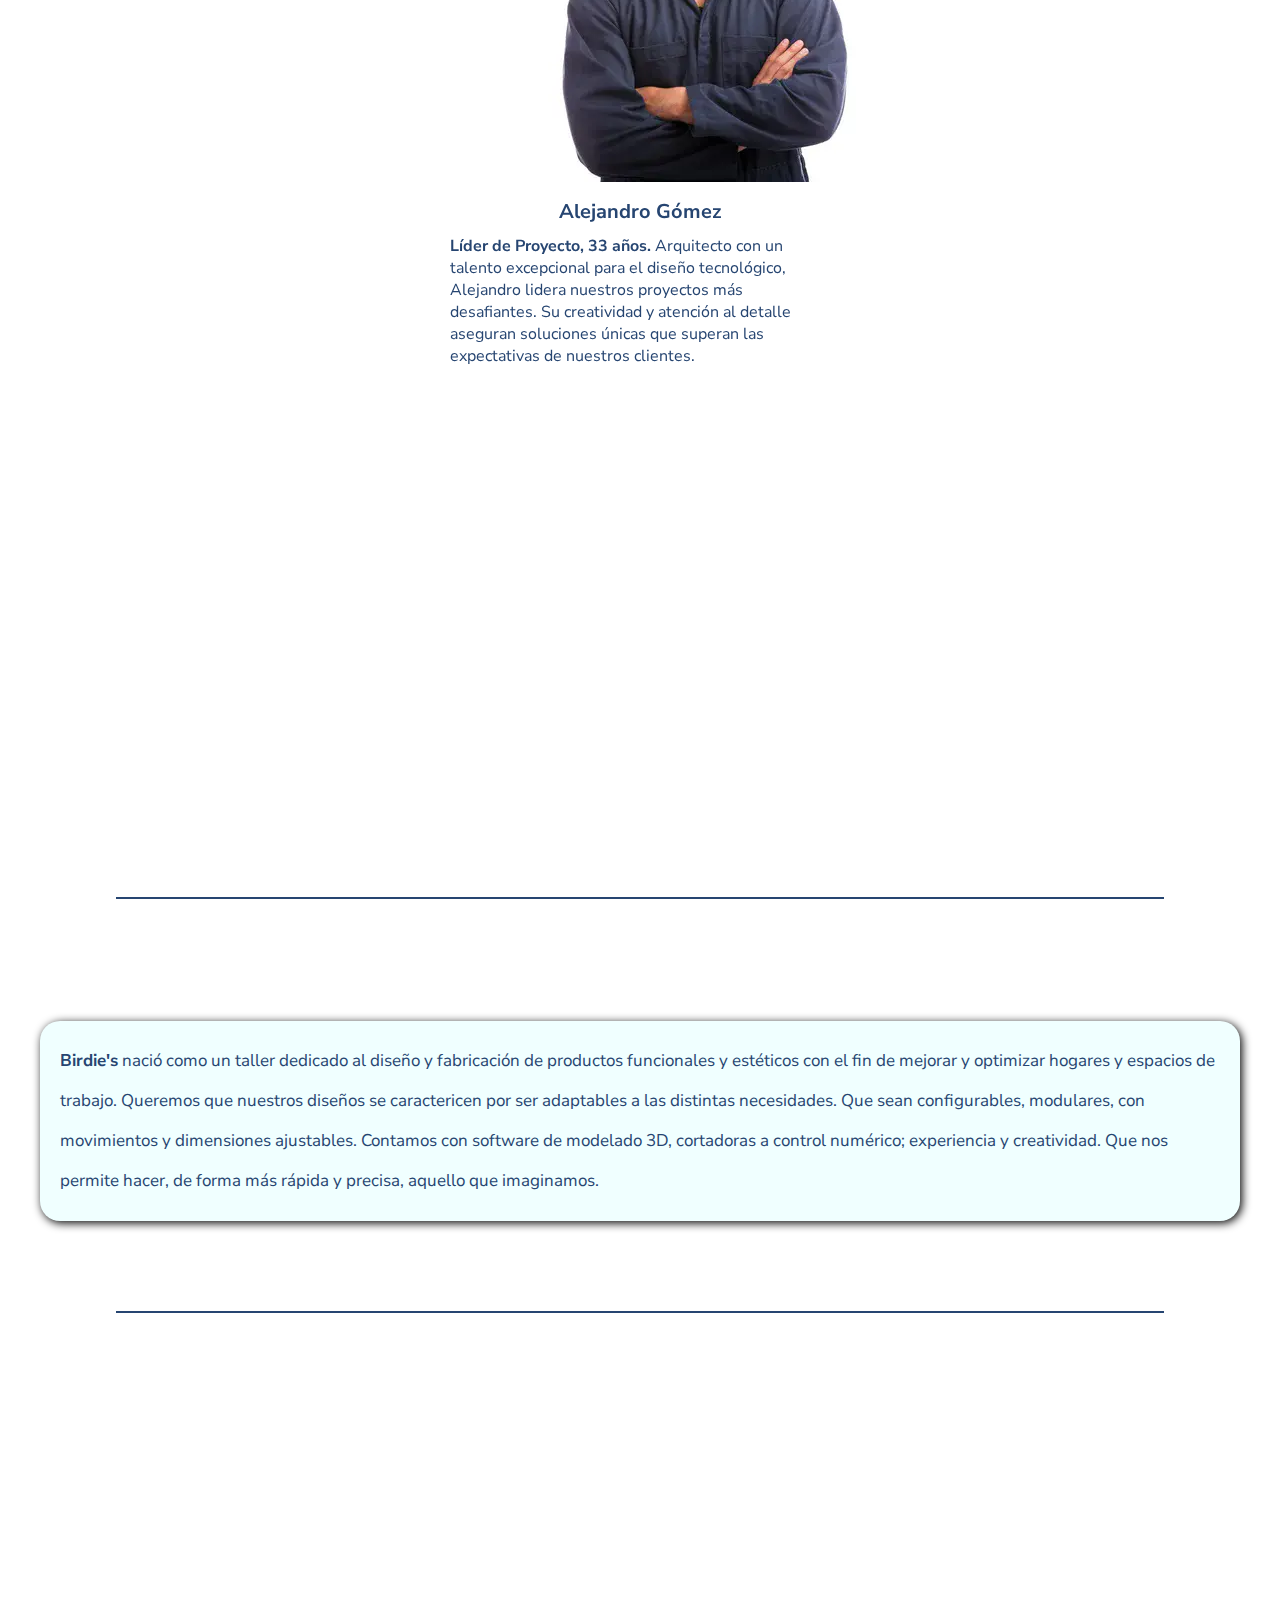
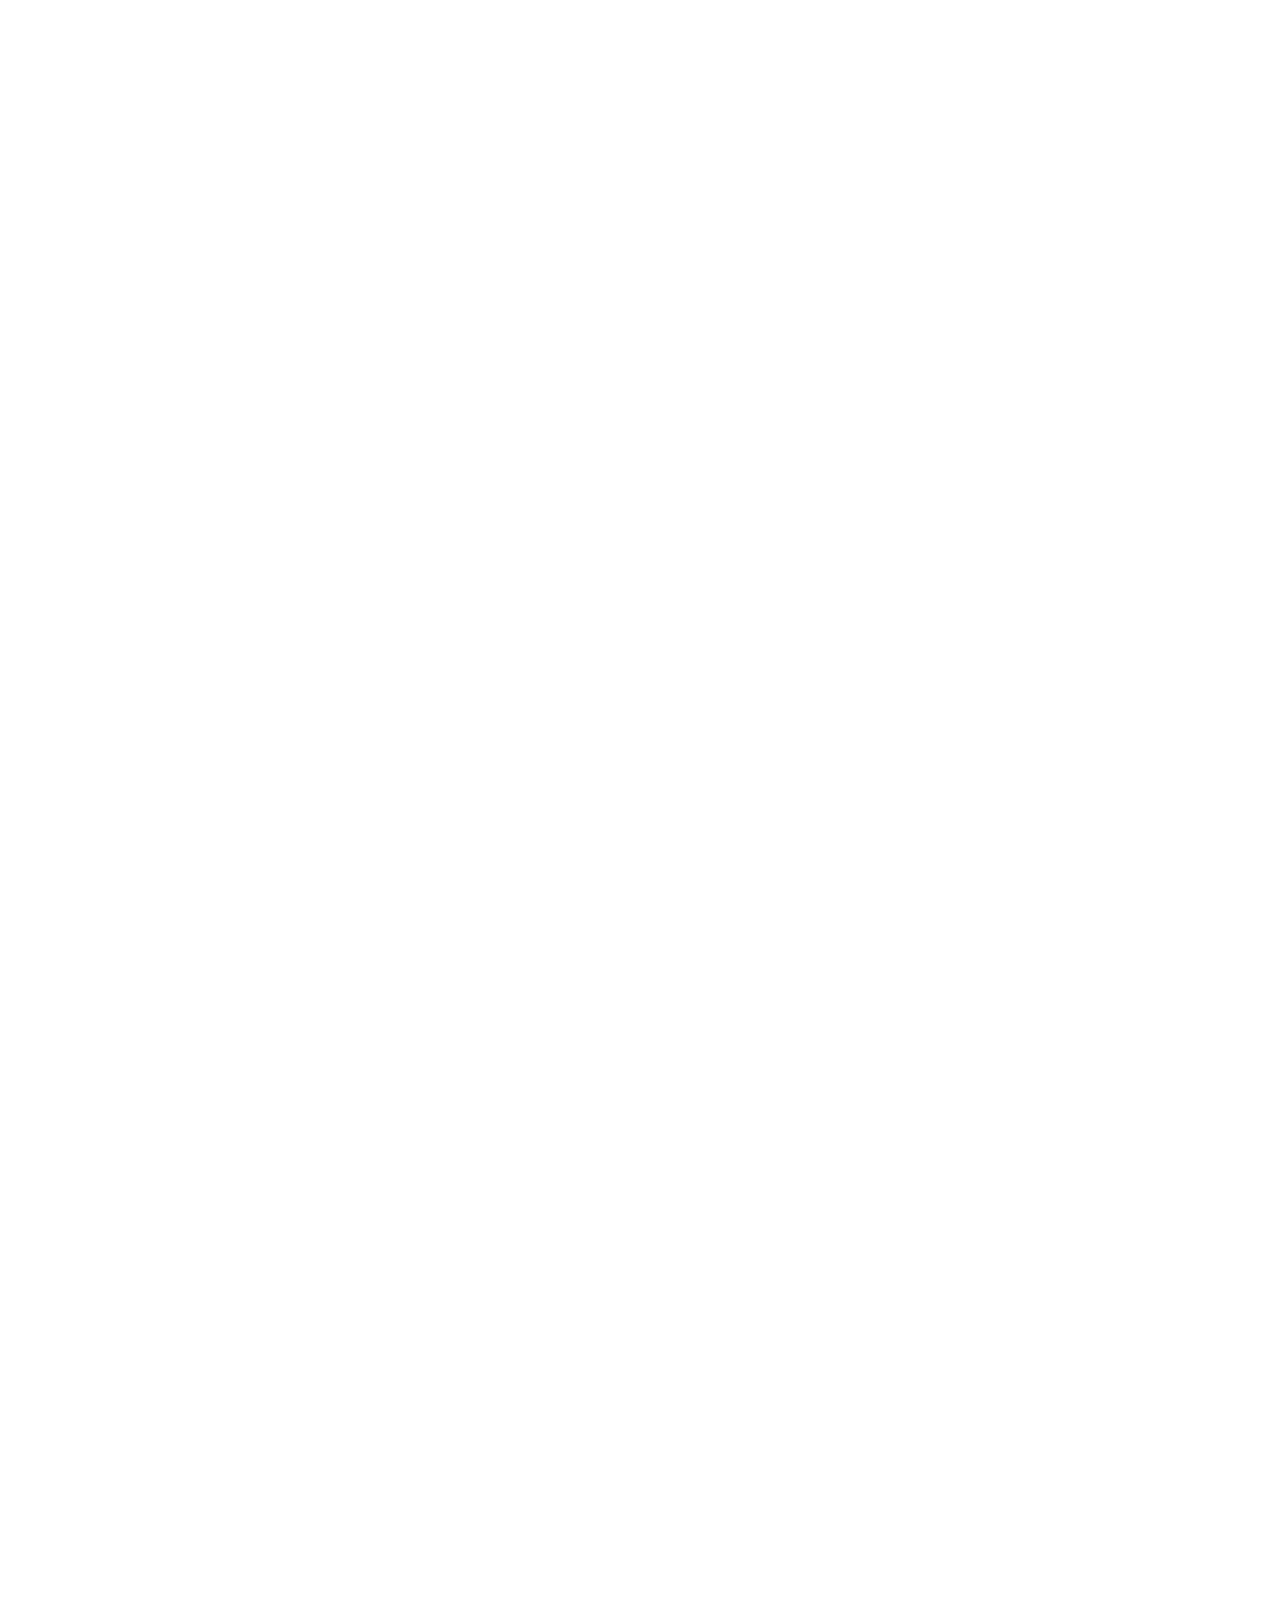
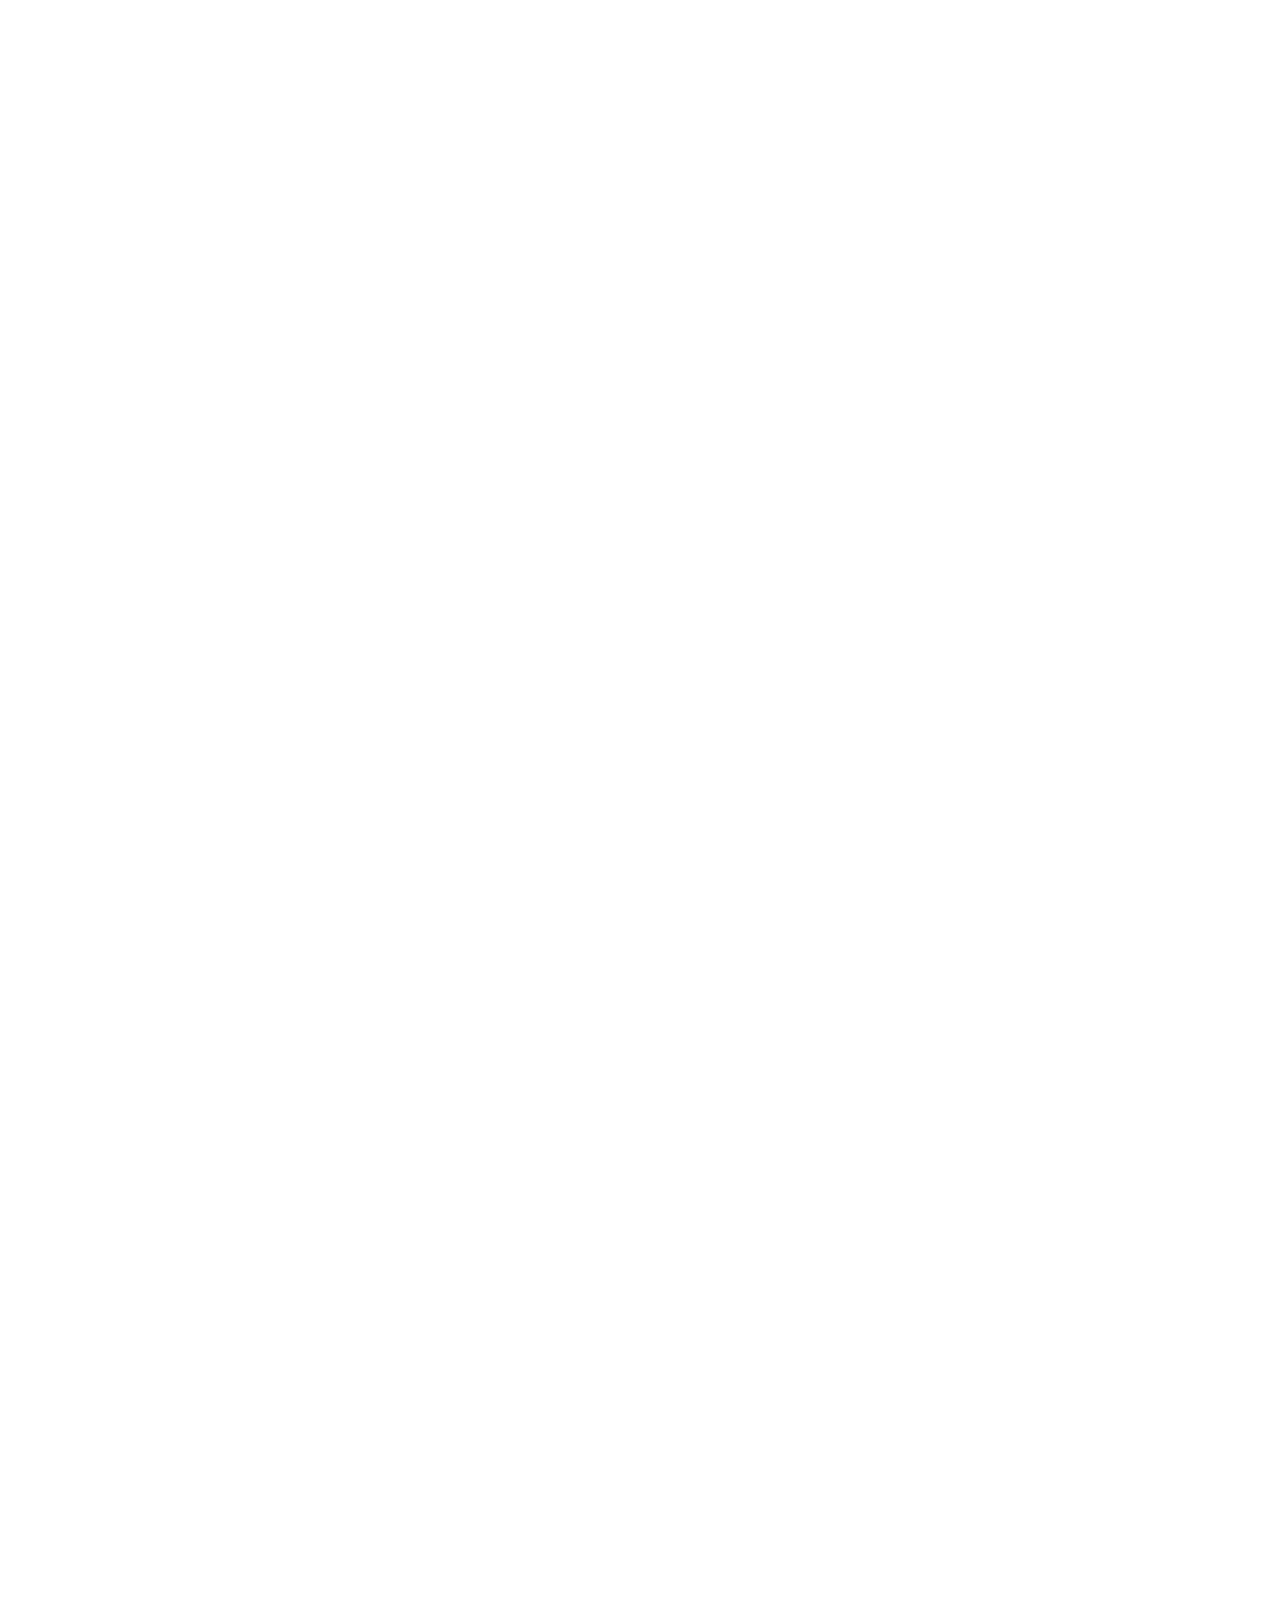
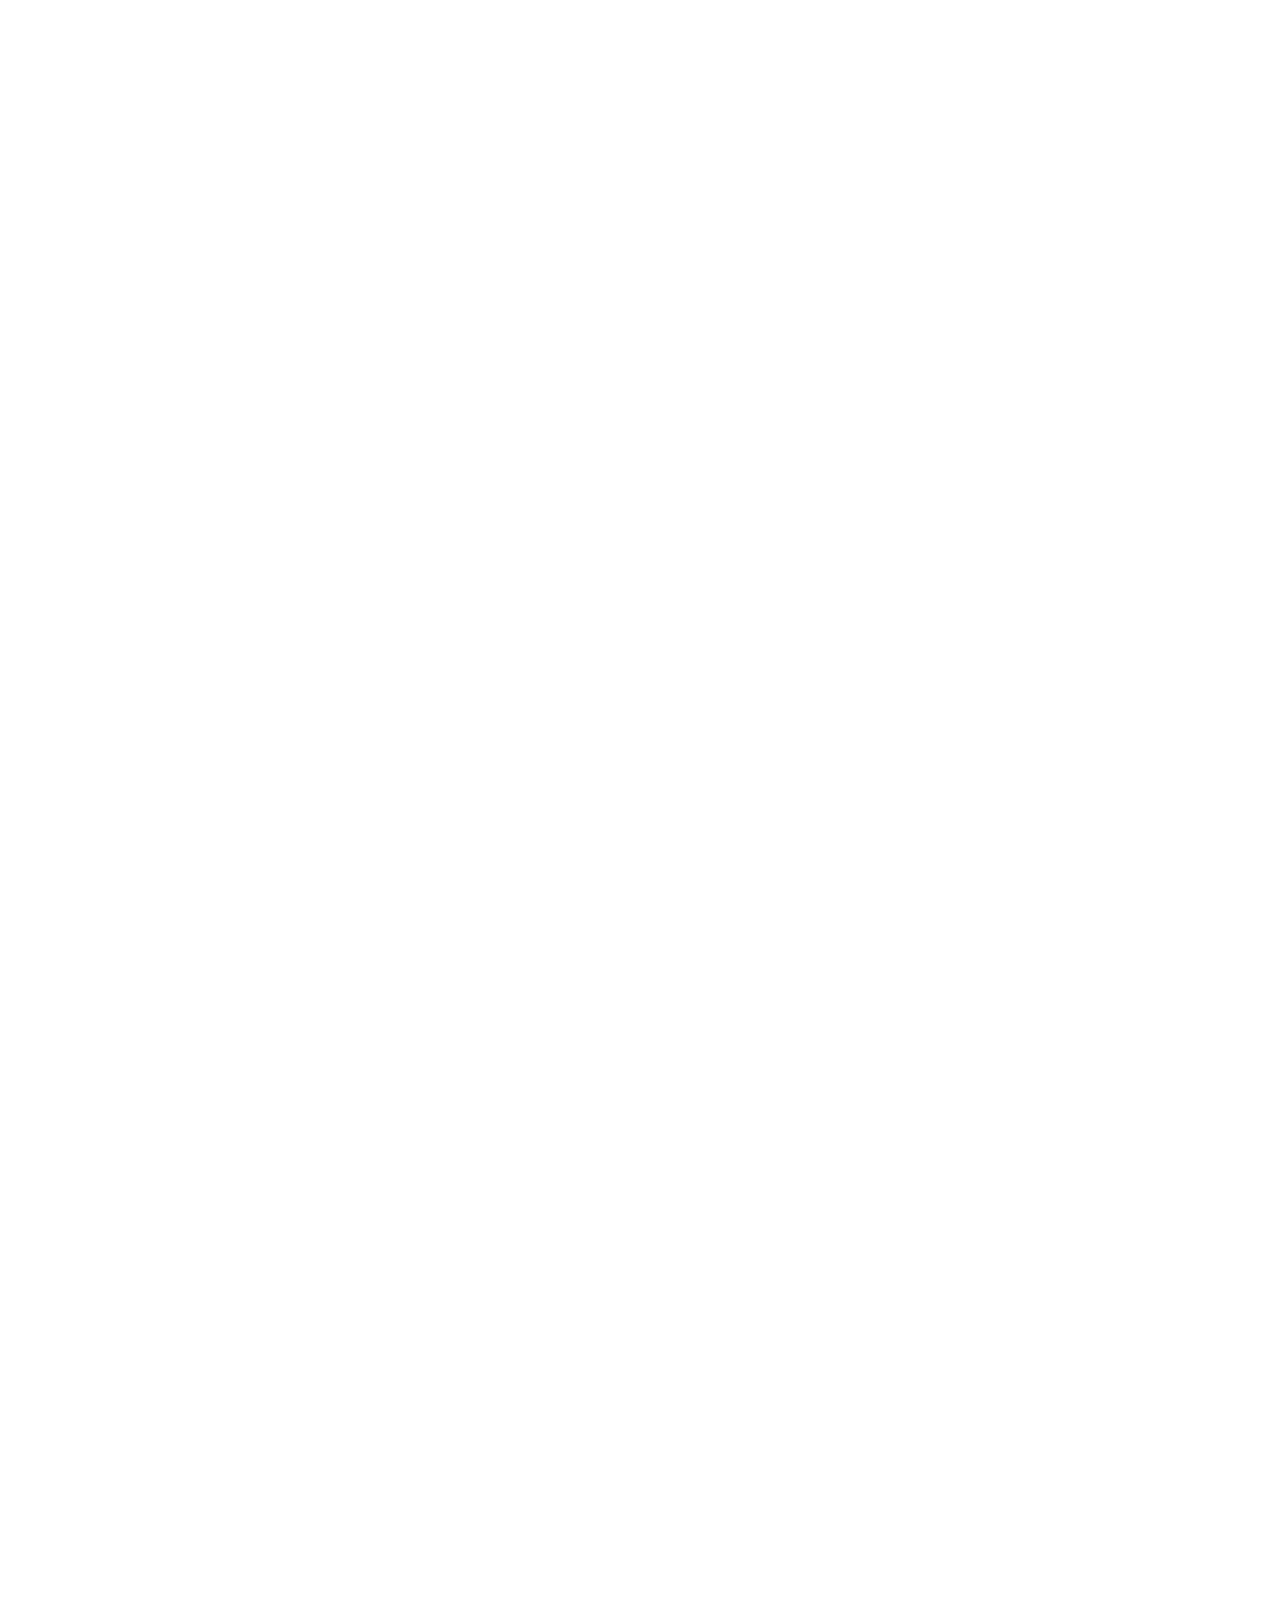
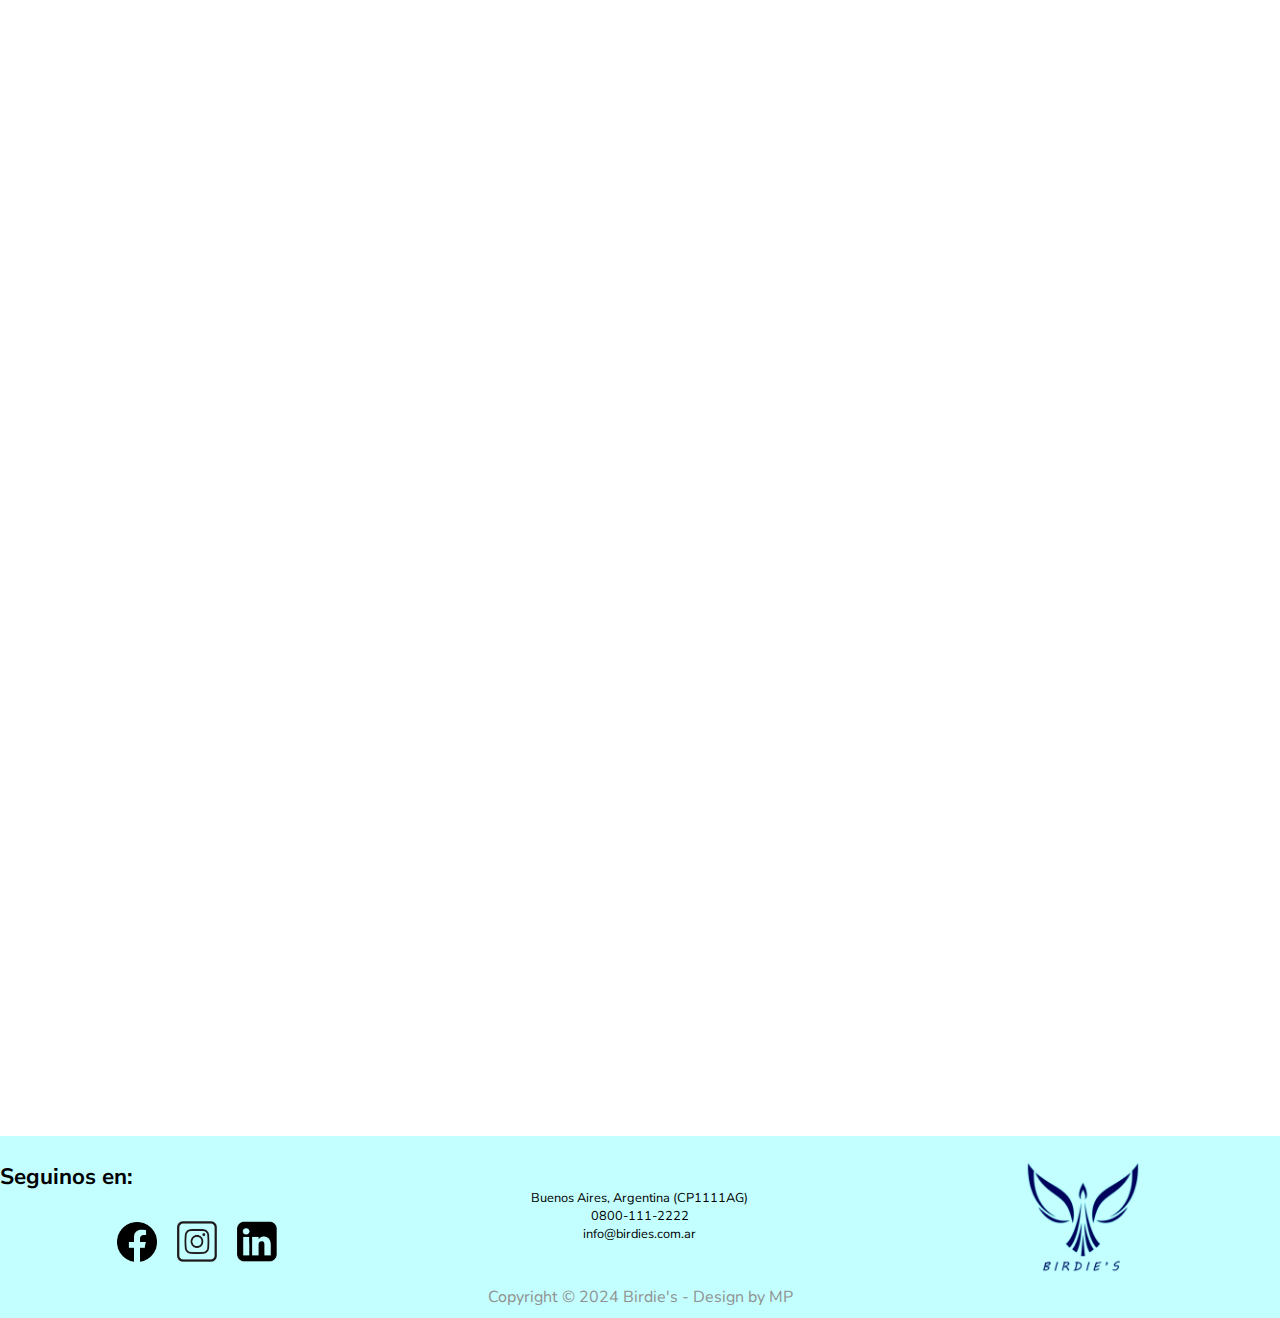
==== commit eae0f6df: "Proyecto-Final-Paraje" ====
--- a/pages/about.html
+++ b/pages/about.html
@@ -1,18 +1,28 @@
 <!DOCTYPE html>
 <html lang="en">
 <head>
-    <meta charset="UTF-8">
-    <meta name="viewport" content="width=device-width, initial-scale=1.0">
-    <link rel="stylesheet" href="../css/styles.css"/>
-    <link href="https://cdn.jsdelivr.net/npm/bootstrap@5.3.2/dist/css/bootstrap.min.css" rel="stylesheet" integrity="sha384-T3c6CoIi6uLrA9TneNEoa7RxnatzjcDSCmG1MXxSR1GAsXEV/Dwwykc2MPK8M2HN" crossorigin="anonymous">
-    <title>Sobre nosotros</title>
-    <link rel="shortcut icon" href="../assets/images/Logo 2.png" type="image/x-icon">
+  <meta charset="UTF-8">
+  <meta name="viewport" content="width=device-width, initial-scale=1.0">
+  <!--Link al css-->
+  <link rel="stylesheet" href="../css/styles.css"/>
+  <!--Link a google Fonts-->
+  <link rel="preconnect" href="https://fonts.googleapis.com">
+  <link rel="preconnect" href="https://fonts.gstatic.com" crossorigin>
+  <link href="https://fonts.googleapis.com/css2?family=Passion+One&display=swap" rel="stylesheet">
+  <link href="https://fonts.googleapis.com/css2?family=Nunito+Sans:wght@400;600;900&display=swap" rel=stylesheet>
+  <link href="https://fonts.googleapis.com/css2?family=Bebas+Neue&display=swap" rel="stylesheet">
+  <!--Link a aos animacion-->
+  <link href="https://unpkg.com/aos@2.3.1/dist/aos.css" rel="stylesheet">
+  <!--Link a bootstrap-->
+  <link href="https://cdn.jsdelivr.net/npm/bootstrap@5.3.2/dist/css/bootstrap.min.css" rel="stylesheet" integrity="sha384-T3c6CoIi6uLrA9TneNEoa7RxnatzjcDSCmG1MXxSR1GAsXEV/Dwwykc2MPK8M2HN" crossorigin="anonymous">
+  <title>Birdie's | Sobre nosotros</title>
+  <link rel="shortcut icon" href="../assets/images/Logo 2.webp" type="image/x-icon">
   </head>
 <body>
     <header>
         <nav class="navbar bg-icecream navbar-expand-md">
           <section class="container-fluid">
-            <a class="navbar-brand" href="../index.html"><img src="../assets/images/Logo 2.png" class="logo" alt="logo"></a>
+            <a class="navbar-brand" href="../index.html"><img src="../assets/images/Logo 2.webp" class="logo" alt="logo"></a>
             <button class="navbar-toggler" type="button" data-bs-toggle="offcanvas" data-bs-target="#offcanvasNavbar"
             aria-controls="offcanvasNavbar" aria-label="Toggle navigation" id="button-mod">
             <span class="navbar-toggler-icon"></span>
@@ -27,7 +37,7 @@
                 <ul class="navbar-nav justify-content-end flex-grow-1 pe-3" id="nav-pad">
                   <li class="nav-item"> <a href="../index.html" class="nav-link">Inicio</a></li>
                   <li class="nav-item"><a href="about.html" class="nav-link">Sobre nosotros</a></li>
-                  <li class="nav-item"><a href="diseños.html" class="nav-link">Diseños</a></li>           
+                  <li class="nav-item"><a href="proyectos.html" class="nav-link">Proyectos</a></li>           
                   <li class="nav-item"><a href="opinion.html" class="nav-link">Opiniones</a></li>
                   <li class="nav-item"><a href="contacto.html" class="nav-link">Contacto</a></li>
                 </ul>
@@ -36,30 +46,123 @@
           </section>
         </nav>
      </header>
-     <main>
-        <section>
-            <div  class="about-box">
-            <h1>Sobre nosotros</h1>
-            <p> Birdie's nació como un taller dedicado al diseño y fabricación de productos funcionales y estéticos con el fin de mejorar y optimizar hogares y espacios de trabajo. Queremos que nuestros diseños se caractericen por ser adaptables a las distintas necesidades. Que sean configurables, modulares, con movimientos y dimensiones ajustables. Contamos con software de modelado 3D, cortadoras a control numérico; experiencia y creatividad. Que nos permite hacer, de forma más rápida y precisa, aquello que imaginamos.</p>
-            <img src="../assets/images/Pareja.jpg" alt="">
-            </div>
+     <main class="about">
+        <h1 class="display-5 my-3" data-aos="fade-right"
+        data-aos-offset="300"
+        data-aos-easing="ease-in-sine">Sobre nosotros</h1>
+        <section class="about-box-equipo">
+            <h2 class="display-6 py-2" data-aos="fade-left"
+            data-aos-offset="300"
+            data-aos-easing="ease-in-sine">Equipo</h2>
+            <article  class="container-fluid row my-3 py-2 g-3 about-box-equipo-cont" data-aos="zoom-in-up" data-aos-duration="1000">
+              <div class="card col-md-3 about-box-equipo-card" >
+                <img src="../assets/images/persona1.webp" alt="PersonaEq1">
+                <div class="card-body about-box-equipo-card-body">
+                  <h3>Lucía Martínez</h3>
+                  <p><strong>Gerente General, 38 años.</strong> 
+                    Especializada en Ingeniería en Sistemas. Combina habilidades técnicas con una visión estratégica para operaciones eficientes. Su liderazgo garantiza la excelencia operativa y el desarrollo de proyectos vanguardistas.</p>
+                </div>
+              </div>
+              <div class="card col-md-3 about-box-equipo-card">
+                <img src="../assets/images/persona2.webp" alt="PersonaEq2">
+                <div class="card-body about-box-equipo-card-body">
+                  <h3>Carlos Rivera</h3>
+                  <p><strong>Director Ejecutivo, 40 años.</strong>
+                    Con una sólida formación en Ingeniería Civil y una pasión incansable por el diseño sostenible, Carlos guía nuestra empresa hacia el futuro, enfocándose en soluciones innovadoras que respetan el medio ambiente.</p>
+                </div>
+              </div>
+              <div class="card col-md-3 about-box-equipo-card">
+                <img src="../assets/images/persona3.webp" alt="PersonaEq3">
+                <div class="card-body about-box-equipo-card-body">
+                  <h3>Alejandro Gómez</h3>
+                  <p><strong>Líder de Proyecto, 33 años.</strong>
+                  Arquitecto con un talento excepcional para el diseño tecnológico, Alejandro lidera nuestros proyectos más desafiantes. Su creatividad y atención al detalle aseguran soluciones únicas que superan las expectativas de nuestros clientes.</p>
+                </div>
+              </div>              
+            </article>
+          </div>
         </section>
-     </main>
-     <script src="https://cdn.jsdelivr.net/npm/bootstrap@5.3.2/dist/js/bootstrap.bundle.min.js" integrity="sha384-C6RzsynM9kWDrMNeT87bh95OGNyZPhcTNXj1NW7RuBCsyN/o0jlpcV8Qyq46cDfL" crossorigin="anonymous"></script>
-     
+            <section class="about-box-rec">
+            <p class="about-box-rec-p" data-aos="zoom-in-up" data-aos-duration="1000">Un reconocimiento especial a nuestro equipo de técnicos, verdaderos artesanos del siglo XXI, cuya habilidad, dedicación y meticulosidad en cada proyecto son el pilar de nuestro éxito. Siguiendo las directrices de nuestros líderes, trabajan incansablemente para materializar las visiones más ambiciosas, asegurando que cada detalle se ejecute a la perfección.</p>
+            </section>
+
+          <section class="linea-separadora"></section>
+        <section class="about-box-descrip">
+            <h2 class="display-5 p-3 m-3 text-center" data-aos="fade-right"
+            data-aos-offset="300" data-aos-easing="ease-in-sine">¿Qué hacemos?</h2>
+            <p><strong>Birdie's</strong> nació como un taller dedicado al diseño y fabricación de productos funcionales y estéticos con el fin de mejorar y optimizar hogares y espacios de trabajo. Queremos que nuestros diseños se caractericen por ser adaptables a las distintas necesidades. Que sean configurables, modulares, con movimientos y dimensiones ajustables. Contamos con software de modelado 3D, cortadoras a control numérico; experiencia y creatividad. Que nos permite hacer, de forma más rápida y precisa, aquello que imaginamos.</p>
+        </section>
+        <section class="linea-separadora"></section>
+        <section class="about-box-instrum my-3 py-3">
+            <h2 class="display-5 p-3 m-2 text-center" data-aos="fade-right"
+            data-aos-offset="300"  data-aos-duration="500" data-aos-easing="ease-in-sine">Instrumentos y herramientas</h2>
+            <h3 class="display-6 p-3 m-5 text-center" data-aos="fade-left"
+            data-aos-offset="300"  data-aos-duration="500" data-aos-easing="ease-in-sine">Softwares</h3>
+            <article class="container-fluid row my-5 py-5" data-aos="zoom-in-up" data-aos-duration="1000">
+              <div class="card col-md-5 m-2 about-box-instrum-card">
+                <img src="../assets/images/solid.webp" alt="logo-solid">
+                <p class="card-body">Lo empleamos para el modelado 3D avanzado y la simulación de nuestros diseños, permitiéndonos crear productos complejos con precisión y eficiencia, desde la concepción hasta la fabricación.</p>
+              </div>
+              <div class="card col-md-5 m-2 about-box-instrum-card">
+                <img src="../assets/images/sketchup.webp" alt="logo-sketchup">
+                <p class="card-body">Este software es clave para el modelado rápido de ideas en 3D. Nos permite visualizar conceptos de diseño y espacios arquitectónicos, facilitando la iteración y la colaboración temprana en proyectos.</p>
+              </div>
+              <div class="card col-md-5 m-2 about-box-instrum-card">
+                <img src="../assets/images/vray.webp" alt="logo-vray">
+                <p class="card-body">Lo implementamos principalmente en el área de visualización arquitectónica, donde sus potentes herramientas de renderizado nos permiten crear imágenes detalladas y realistas de edificios y espacios interiores, capturando la esencia de nuestros diseños.</p>
+              </div>
+              <div class="card col-md-5 m-2 about-box-instrum-card">
+                <img src="../assets/images/keyshot.webp" alt="logo-keyshot">
+                <p class="card-body">Usamos KeyShot para generar visualizaciones de alta calidad y renders fotorrealistas de nuestros productos. Este software nos ayuda a presentar nuestros diseños de manera más atractiva y realista, mejorando la comunicación con clientes.</p>
+              </div>
+            </article>
+            <h3 class="display-6 p-3 m-2 text-center" data-aos="fade-left"
+            data-aos-offset="300"  data-aos-duration="500" data-aos-easing="ease-in-sine">Maquinaria</h3>
+            <article class="container-fluid row my-5 py-5" data-aos="zoom-in-up" data-aos-duration="1000">
+              <div class="card col-md-5 m-2 about-box-instrum-card">
+                <img src="../assets/images/impresora.webp" alt="impresora3d">
+                <div class="card-body">
+                  <h4 class="text-center py-3">Impresora 3D</h4>
+                  <p>La empleamos para prototipos rápidos y fabricación de componentes pequeños y detallados, como accesorios y soportes para notebooks. Esta tecnología nos permite experimentar con diseños complejos, optimizarlos y realizar ajustes antes de la producción en masa, asegurando un producto final perfecto.</p>
+                </div>
+              </div>
+              <div class="card col-md-5 m-2 about-box-instrum-card">
+                <img src="../assets/images/cnc.webp" alt="routerCnc">
+                <div class="card-body">
+                  <h4 class="text-center py-3">Router CNC</h4>
+                  <p>Fundamental para trabajar con una amplia gama de materiales, desde madera hasta metales, utilizamos esta máquina para cortar y dar forma a piezas precisas para nuestras sillas, mesas y perfilería para señalética. Su precisión es crucial para mantener la consistencia y calidad de nuestros productos, permitiéndonos realizar cortes complejos y detallados que serían imposibles manualmente.</p>
+                </div>
+              </div>
+              <div class="card col-md-5 m-2 about-box-instrum-card">
+                <img src="../assets/images/plegadora.webp" alt="plegadora">
+                <div class="card-body">
+                  <h4 class="text-center py-3">Plegadora de Aluminio</h4>
+                  <p> Esta máquina es esencial para dar forma a elementos de aluminio, utilizados en la estructura de nuestros carteles y en algunos diseños de muebles. Nos permite crear ángulos precisos y plegados limpios, garantizando la durabilidad y la estética de los productos finales. La plegadora de aluminio es clave para producir componentes que requieren una estructura robusta y ligera a la vez.</p>
+                </div>
+              </div>
+              <div class="card col-md-5 m-2 about-box-instrum-card">
+                <img src="../assets/images/hydro.webp" alt="logo-hydro">
+                <div class="card-body">
+                  <h4 class="text-center py-3">Colaboración con Hydro</h4>
+                  <p>Nuestra colaboración con Hydro, expertos en extrusión de aluminio, nos permite crear perfiles personalizados para señalética, asegurando productos de alta calidad y sostenibles. Esta alianza mejora nuestra eficiencia, optimiza costos y tiempos de producción, permitiéndonos ofrecer soluciones innovadoras y competitivas a nuestros clientes.</p>
+                </div>
+              </div>
+            </article>
+        </section>
+     </main>     
      <footer>
       <section class="footer-cont">
           <div class="footer-box">
             <h3 class="text-center p-0">Seguinos en:</h3>
             <div class="footer-iconos">
               <a href="https://www.facebook.com" target="_blank">
-              <img class="footer-logo" src="../assets/images/logo-fb.png" alt="logo-fb">
+              <img class="footer-logo" src="../assets/images/logo-fb.webp" alt="logo-fb">
               </a>
               <a href="https://www.instagram.com" target="_blank">
-                <img class="footer-logo" src="../assets/images/logo-ig.png" alt="logo-ig">
+                <img class="footer-logo" src="../assets/images/logo-ig.webp" alt="logo-ig">
               </a>
               <a href="https://ar.linkedin.com/" target="_blank">
-                <img class="footer-logo" src="../assets/images/logo-ln.png" alt="logo-ln">
+                <img class="footer-logo" src="../assets/images/logo-ln.webp" alt="logo-ln">
               </a>
             </div>
           </div>
@@ -71,7 +174,7 @@
           <div class="footer-box">
             <figure>
               <a href="../index.html">
-                <img src="../assets/images/Logo 2.png" alt="logoFooter" class="logoFooter">
+                <img src="../assets/images/Logo 2.webp" alt="logoFooter" class="logoFooter">
               </a>
             </figure>
           </div>
@@ -81,5 +184,10 @@
       </div>
     
     </footer>
-    </body>
+    <script src="https://cdn.jsdelivr.net/npm/bootstrap@5.3.2/dist/js/bootstrap.bundle.min.js" integrity="sha384-C6RzsynM9kWDrMNeT87bh95OGNyZPhcTNXj1NW7RuBCsyN/o0jlpcV8Qyq46cDfL" crossorigin="anonymous"></script>
+    <script src="https://unpkg.com/aos@2.3.1/dist/aos.js"></script>
+    <script>
+      AOS.init();
+    </script>  
+  </body>
 </html>--- a/css/styles.css
+++ b/css/styles.css
@@ -1,23 +1,27 @@
-@charset "UTF-8";
 * {
   margin: 0;
   padding: 0;
 }
 
 body {
-  font-family: "Segoe UI', Tahoma, Geneva, Verdana, sans-serif";
+  font-family: "Nunito Sans", sans-serif;
   background-color: #ffffff;
   color: rgb(38, 69, 113);
 }
 
 header {
   width: 100%;
+  height: 90px;
   background-color: rgb(195, 255, 255);
 }
 
 .logo {
-  max-width: 120px;
-  height: auto;
+  max-width: 70px;
+  height: auto;
+  transition: 0.3s;
+}
+.logo:hover {
+  transform: scale(1.05);
 }
 
 #nav-button-mod {
@@ -42,6 +46,7 @@
   --bs-nav-link-hover-color: white;
   background-color: rgb(38, 69, 113);
   border-radius: 20px;
+  transition: 0.3s;
 }
 .nav-link {
   list-style-type: none;
@@ -56,7 +61,8 @@
 
 .footer-cont {
   display: grid;
-  background-color: rgb(195, 255, 255);
+  align-items: center;
+  background: rgb(195, 255, 255);
   width: 100%;
   margin: auto;
   grid-template-columns: repeat(3, 1fr);
@@ -65,7 +71,6 @@
 }
 .footer-box h3 {
   color: black;
-  margin-right: 20px;
   font-size: 1.4rem;
   font-weight: 700;
 }
@@ -73,7 +78,6 @@
   color: black;
   font-size: 0.8rem;
   text-align: center;
-  align-items: center;
 }
 .footer-box a {
   width: 100%;
@@ -91,14 +95,18 @@
 }
 .footer-iconos a {
   text-decoration: none;
-  width: 45px;
-  height: 45px;
-  line-height: 45px;
-  margin-right: 18px;
+  width: 40px;
+  height: 40px;
+  margin: 10px;
 }
 .footer-logo {
-  width: 30px;
-  height: auto;
+  width: 40px;
+  height: auto;
+  object-fit: cover;
+  transition: 0.3s;
+}
+.footer-logo:hover {
+  transform: scale(1.05);
 }
 .footer-copy {
   background-color: rgb(195, 255, 255);
@@ -119,166 +127,225 @@
 
 .logoFooter {
   width: 120px;
-  padding-right: 30px;
-}
-
-.welcome {
-  display: flex;
-  justify-content: center;
-  align-items: center;
+  height: 120px;
+  object-fit: cover;
+  transition: 0.3s;
+}
+.logoFooter:hover {
+  transform: scale(1.05);
+}
+
+.welcome-init, .welcome-init-box {
+  display: flex;
+  flex-direction: row;
+  justify-content: center;
+  align-items: center;
+  gap: 30px;
+  text-align: center;
   padding: 30px;
-  gap: 30px;
-}
-.welcome-box {
-  width: 50%;
+}
+.welcome-init-box {
+  flex-direction: column;
+  width: 60%;
   height: auto;
   padding: 15px;
-  display: flex;
-  gap: 100px;
-}
-.welcome-text {
-  display: flex;
-  flex-direction: column;
-  justify-content: center;
   gap: 15px;
 }
-.welcome-text h1 {
-  font-size: 24px;
-  text-transform: uppercase;
+.welcome-init-box h1 {
+  font-family: "Bebas Neue", sans-serif;
+  -webkit-text-stroke: 0.1px rgb(38, 69, 113);
+  font-size: 80px;
+  font-weight: bolder;
+  font-style: normal;
   gap: 20px;
-}
-.welcome-text p1 {
+  background: linear-gradient(to bottom, rgb(195, 255, 255), rgb(38, 69, 113));
+  color: transparent;
+  background-clip: text;
+}
+.welcome-init-box-p1 {
   font-size: 20px;
   gap: 40px;
 }
-.welcome-text a {
-  text-transform: uppercase;
+.welcome-init-box-link {
   list-style: none;
   text-decoration: none;
-  align-self: flex-start;
   gap: 20px;
   background-color: transparent;
   border-radius: 20px;
-  border: 2px solid rgb(144, 0, 255);
+  border: 2px solid rgb(38, 69, 113);
   color: rgb(38, 69, 113);
   padding: 10px;
-}
-.welcome-text a:hover {
+  transition: 0.3s;
+}
+.welcome-init-box-link:hover {
   color: white;
-  background-color: rgb(144, 0, 255);
-}
-
+  background-color: rgb(38, 69, 113);
+}
+.welcome-products {
+  display: flex;
+  flex-direction: column;
+  justify-content: center;
+  align-items: center;
+  gap: 0;
+  text-align: center;
+}
+.welcome-products-descrip {
+  width: 60%;
+  margin: 10px;
+  padding: 10px;
+}
+.welcome-products-descrip p {
+  padding-top: 20px;
+}
+.welcome-products-card {
+  flex-wrap: wrap;
+  background-color: #f8f8f8;
+  border-radius: 8px;
+  margin: 10px;
+  padding: 10px;
+  box-shadow: 0px 2px 6px rgb(38, 69, 113);
+  transition: all 0.5s;
+}
+.welcome-products-card:hover {
+  background-color: rgb(240, 255, 255);
+  box-shadow: 2px 2px 16px rgb(38, 69, 113);
+}
+.welcome-products-card-img {
+  width: 100%;
+  height: auto;
+  border-radius: 8px 8px 0px 0px;
+  object-fit: cover;
+}
+.welcome-products-card-descrip {
+  display: flex;
+  flex-direction: column;
+  justify-content: center;
+  align-items: center;
+  gap: 10px;
+  padding: 15px;
+}
+.welcome-products-link {
+  margin: 25px 0px;
+  padding: 20px;
+  list-style: none;
+  text-decoration: none;
+  font-size: 24px;
+  background-color: transparent;
+  border-radius: 20px;
+  border: 2px solid rgb(38, 69, 113);
+  color: rgb(38, 69, 113);
+  transition: 0.5s;
+}
+.welcome-products-link:hover {
+  color: white;
+  background-color: rgb(38, 69, 113);
+}
+.welcome-contacto {
+  display: flex;
+  flex-direction: column;
+  justify-content: center;
+  align-items: center;
+  gap: 10px;
+  background: url(../assets/images/seccion-contacto.webp);
+  text-align: center;
+  height: auto;
+  background-repeat: no-repeat;
+  background-size: cover;
+  background-position: top;
+  background-attachment: fixed;
+  padding: 40px;
+}
+.welcome-contacto-text {
+  margin: 50px 0px;
+  padding: 50px;
+  background-color: rgba(255, 255, 255, 0.616);
+}
+.welcome-contacto-text h3 {
+  font-size: 35px;
+  padding-bottom: 20px;
+}
+.welcome-contacto-text p {
+  font-size: 20px;
+}
+.welcome-contacto a {
+  list-style: none;
+  text-decoration: none;
+  font-size: 20px;
+  gap: 20px;
+  background-color: rgba(255, 255, 255, 0.616);
+  border-radius: 20px;
+  border: 2px solid black;
+  color: black;
+  padding: 10px;
+  transition: 0.5s;
+}
+.welcome-contacto a:hover {
+  color: white;
+  background-color: black;
+}
+
+#card-sinpadd {
+  --bs-gutter-x: 0px;
+}
+
+.carousel {
+  width: 70%;
+  height: auto;
+}
 .carousel-img {
   border-radius: 0;
-}
-
-.testimonios {
-  display: flex;
-  flex-direction: column;
-  text-align: center;
-  justify-content: center;
-  align-items: center;
-  padding: 30px;
-  gap: 30px;
-}
-
-.box-opinion {
+  object-fit: cover;
+}
+
+.linea-separadora {
+  margin: 50px auto 0 auto;
+  padding: 20px;
+  border-top: 2px solid rgb(38, 69, 113);
+  height: 10px;
+  width: 80%;
+}
+
+.proyectos, .proyectos-title {
+  display: flex;
+  flex-direction: column;
+  justify-content: center;
+  align-items: center;
+  gap: 20px;
+  padding: 20px;
+}
+.proyectos-title h1 {
+  margin: 10px;
+  padding: 10px;
+  text-shadow: 2px 2px 2px gray;
+}
+.proyectos-title-p, .contacto-title-p, .testimonios-title-p {
   width: 70%;
+  height: auto;
+  border-radius: 20px;
+  object-fit: cover;
+  margin: 30px 0px;
+  padding: 20px;
+  font-size: 16px;
+  text-align: center;
+  line-height: 40px;
+  text-decoration: none;
   background-color: none;
-  text-align: center;
-  padding: 15px;
-  border-radius: 20px;
-  border: 2px solid rgb(38, 69, 113);
-  display: flex;
-  gap: 15px;
-}
-.box-opinion:hover {
-  background-color: azure;
-  box-shadow: 3px 3px 13px 5px rgba(17, 17, 17, 0.1607843137);
-}
-
-.box-text {
-  display: flex;
-  flex-direction: column;
-  justify-content: center;
-  gap: 15px;
-}
-
-.box-img {
-  width: 50%;
-  height: 100%;
-  object-fit: cover;
-  filter: blur(5px);
-  transition: 0.1s;
-}
-.box-img:hover {
-  filter: blur(0);
-}
-
-.contacto h1 {
-  text-align: center;
-  padding: 20px;
-}
-.contacto p {
-  text-align: center;
-  padding: 20px;
-  margin: 20px;
-}
-.contacto-box {
-  display: flex;
-  align-items: center;
-  padding: 50px 20px;
-  gap: 50px;
-}
-
-.form-contacto {
-  flex-direction: column;
-  height: 100%;
-  width: 50%;
-  justify-content: center;
-  align-items: center;
-  gap: 15px;
-  grid-area: form;
-  padding-left: 10px;
-}
-.form-contacto iframe {
-  width: 50%;
-  min-height: 600px;
-  max-height: 100%;
-}
-.form-contacto button {
-  --bs-btn-bg: black;
-  --bs-btn-border-color: black;
-  --bs-btn-hover-bg: #6c757d;
-  --bs-btn-hover-border-color: #6c757d;
-}
-
-#accordion-id {
-  --bs-accordion-active-bg:rgb(195, 255, 255);
-  --bs-accordion-btn-color:rgb(38, 69, 113);
-  --bs-accordion-btn-focus-border-color:rgb(38, 69, 113);
-}
-
-.diseños {
-  display: flex;
-  flex-direction: column;
-  justify-content: center;
-  align-items: center;
-  padding: 20px;
-  gap: 20px;
-}
-.diseños h1 {
-  font-weight: bold;
-}
-.diseños p {
-  margin-top: 30px;
-  text-align: center;
-}
-.diseños-box {
+  box-shadow: 2px 2px 10px black;
+  transition: all 0.5s;
+}
+.proyectos-title-p:hover, .contacto-title-p:hover, .testimonios-title-p:hover {
+  transform: scale(1.03);
+  box-shadow: 3px 3px 15px black;
+  background-color: rgb(240, 255, 255);
+}
+.proyectos-box {
   align-items: center;
   justify-content: center;
   gap: 20px;
   padding: 10px;
+}
+.proyectos-box h4 {
+  font-size: 34px;
 }
 
 .row {
@@ -289,101 +356,314 @@
 .card {
   --bs-border-color-translucent: none;
   --bs-border-radius: 10px;
+  width: 400px;
+  height: auto;
   border-radius: 0;
+  object-fit: cover;
+  margin: 10px 0;
   padding: 0;
-  width: 400px;
-  margin: 10px 0;
 }
 .card-img-top {
   border-radius: 10px;
 }
 
-.about-box {
-  display: flex;
-  flex-direction: column;
-  align-items: center;
-  justify-content: center;
+.accordion {
+  --bs-primary-bg-subtle: azure;
+  --bs-accordion-btn-focus-border-color:rgb(38, 69, 113);
+  --bs-body-color: #000000;
+  --bs-border-color: rgb(38, 69, 113);
+}
+
+.accordion-body {
+  border: 1px solid rgb(38, 69, 113);
+  border-bottom-right-radius: 10px;
+  border-bottom-left-radius: 10px;
+  box-shadow: 2px 2px 10px 2px rgb(9, 28, 53);
+}
+
+.testimonios, .testimonios-box-opinion-text, .testimonios-title {
+  display: flex;
+  flex-direction: column;
+  justify-content: center;
+  align-items: center;
+  gap: 30px;
+  padding: 30px;
+  text-align: center;
+}
+.testimonios-title h1 {
+  padding: 5px;
+  text-shadow: 2px 2px 2px gray;
+}
+.testimonios-box-opinion {
+  display: flex;
+  flex-direction: row;
+  justify-content: center;
+  align-items: center;
+  gap: 15px;
+  width: 70%;
+  height: auto;
+  border-radius: 20px;
+  object-fit: cover;
+  background-color: none;
+  padding: 15px;
+  border: 2px solid rgb(38, 69, 113);
+}
+.testimonios-box-opinion:hover {
+  background-color: rgb(240, 255, 255);
+  box-shadow: 3px 3px 13px 5px rgba(17, 17, 17, 0.1607843137);
+}
+.testimonios-box-opinion-text {
+  gap: 15px;
+}
+.testimonios-box-opinion-img {
+  width: 50%;
+  height: 100%;
+  border-radius: 20px;
+  object-fit: cover;
+  filter: blur(5px);
+  transition: 0.1s;
+}
+.testimonios-box-opinion-img:hover {
+  filter: blur(0);
+}
+
+.contacto, .contacto-title {
+  display: flex;
+  flex-direction: column;
+  justify-content: center;
+  align-items: center;
   gap: 20px;
+}
+.contacto-title {
+  text-align: center;
+  margin: 20px;
+  padding: 20px;
+}
+.contacto-title h1 {
+  margin: 20px;
+  padding: 20px;
+  text-shadow: 2px 2px 2px gray;
+}
+.contacto-box {
+  width: 90%;
+  display: flex;
+  flex-direction: row;
+  justify-content: center;
+  align-items: center;
+  gap: 50px;
+  padding: 50px 20px;
+  margin: 40px;
+  background-color: rgb(38, 69, 113);
+  border-radius: 20px;
+  box-shadow: 2px 2px 10px black;
+}
+.contacto-box-form {
+  flex-direction: column;
+  gap: 15px;
+  width: 50%;
+  height: 100%;
+  grid-area: form;
+  padding-left: 10px;
+}
+.contacto-box iframe {
+  width: 50%;
+  min-height: 400px;
+  max-height: 100%;
+  border-radius: 20px;
+  transition: 0.3s;
+  box-shadow: 2px 2px 10px black;
+}
+.contacto-box iframe:hover {
+  transform: scale(1.03);
+  box-shadow: 3px 3px 20px black;
+}
+.contacto-box .button-cont {
+  --bs-btn-bg: rgb(2, 20, 44);
+  --bs-btn-border-color: black;
+  --bs-btn-hover-bg: rgb(114, 173, 224);
+  --bs-btn-hover-border-color: rgb(114, 173, 224);
+  transition: 0.2s;
+  box-shadow: 1px 1px 5px black;
+  transition: 0.3s;
+}
+.contacto-box .button-cont:hover {
+  color: black;
+  box-shadow: 3px 3px 20px black;
+}
+
+.form-label {
+  color: white;
+}
+
+.form-control {
+  box-shadow: 2px 2px 10px black;
+}
+
+.about {
+  display: flex;
+  flex-direction: column;
+  justify-content: center;
+  align-items: center;
+  gap: 10px;
   padding: 10px;
 }
-.about-box h1 {
+.about h1 {
+  padding: 5px;
+  text-shadow: 2px 2px 2px gray;
+}
+.about-box-equipo {
+  text-align: center;
+  gap: 5px;
+}
+.about-box-equipo h2 {
+  font-size: 32px;
+}
+.about-box-equipo-card, .about-box-instrum-card {
+  --bs-gutter-x: 0;
+  --bs-border-color-translucent: rgb(38, 69, 113);
+  background-color: none;
+  border-top-left-radius: 20px;
+  border-top-right-radius: 20px;
+  padding-left: 0;
+  transition: all 0.2s;
+}
+.about-box-equipo-card:hover, .about-box-instrum-card:hover {
+  transform: translateY(10px);
+  background-color: rgb(240, 255, 255);
+  box-shadow: 3px 3px 13px 5px rgba(1, 16, 30, 0.9098039216);
+}
+.about-box-equipo-card img, .about-box-instrum-card img {
+  border-radius: 10px;
+  object-fit: cover;
+}
+.about-box-equipo-card-body {
   padding: 10px;
 }
-.about-box img {
-  max-width: 600px;
-  height: auto;
-  object-fit: cover;
-}
-
+.about-box-equipo-card-body h3 {
+  padding-bottom: 10px;
+  font-size: 20px;
+}
+.about-box-equipo-card-body p {
+  text-align: left;
+}
+.about-box-rec {
+  display: flex;
+  flex-direction: column;
+  justify-content: center;
+  align-items: center;
+  gap: 0;
+  padding: 40px;
+  background: url(../assets/images/equipo.webp);
+  margin: 0;
+  text-align: center;
+  height: auto;
+  background-repeat: no-repeat;
+  background-size: cover;
+  background-position: top;
+  background-attachment: fixed;
+}
+.about-box-rec-p {
+  margin: 50px 0px;
+  padding: 50px;
+  font-size: 20px;
+  text-align: center;
+  line-height: 40px;
+  text-decoration: none;
+  background-color: rgba(255, 255, 255, 0.759);
+}
+.about-box-descrip p {
+  background-color: rgb(240, 255, 255);
+  margin: 30px;
+  padding: 20px;
+  font-size: 17px;
+  text-align: left;
+  line-height: 40px;
+  text-decoration: none;
+  border-radius: 20px;
+  box-shadow: 2px 2px 10px black;
+  transition: all 0.3s;
+}
+.about-box-descrip p:hover {
+  transform: scale(1.03);
+  box-shadow: 3px 3px 15px black;
+}
+.about-box-instrum {
+  width: 70%;
+  align-items: center;
+}
 @media (min-width: 950px) {
-  .carousel-ind div {
-    height: 700px;
-  }
   .carousel-img {
-    height: 100%;
+    width: 100%;
+    height: auto;
+    border-radius: auto;
     object-fit: cover;
   }
 }
-@media (max-width: 1200px) {
-  .welcome {
+@media (max-width: 950px) {
+  .welcome-init, .welcome-init-box {
     flex-direction: column;
   }
-  .welcome-box {
-    width: 100%;
-    justify-content: space-around;
-  }
-  .welcome-text {
-    align-items: center;
-    text-align: center;
-  }
-  .welcome-text a {
-    align-self: center;
-  }
-}
-@media (max-width: 950px) {
-  .welcome {
+  .welcome-init img, .welcome-init-box img {
+    width: 100%;
+    height: auto;
+    border-radius: auto;
+    object-fit: cover;
+  }
+  .welcome-init-box {
+    width: 100%;
+    height: auto;
+    border-radius: auto;
+    object-fit: cover;
+  }
+  .welcome-init-box h1 {
+    transition: 0.3s;
+    font-size: 60px;
+  }
+  .welcome-init-box-p1, .welcome-init-box-p2 {
+    transition: 0.5s;
+    font-size: smaller;
+  }
+  #nav-pad {
+    align-items: flex-start;
+  }
+  .nav-item:hover {
+    background-color: none;
+  }
+  .contacto-box {
+    flex-direction: column;
+  }
+  .contacto-box iframe {
+    width: 100%;
+    height: auto;
+  }
+  .contacto-box-form {
+    width: 100%;
+    height: auto;
+  }
+  .proyectos-title-p, .testimonios-title-p, .contacto-title-p {
+    width: 100%;
+    font-size: 12px;
+    transition: 0.3s;
+  }
+  .carousel {
+    width: 60%;
+  }
+}
+@media (max-width: 1060px) {
+  .testimonios-box-opinion {
     display: flex;
     flex-direction: column;
-  }
-  .welcome img {
-    width: 100%;
-    height: auto;
-  }
-  .welcome-box {
-    width: 100%;
-    height: auto;
-  }
-  #nav-pad {
-    align-items: flex-start;
-  }
-  .nav-item:hover {
-    background-color: none;
-  }
-  .contacto-box {
-    flex-direction: column;
-  }
-  .contacto-box iframe {
-    width: 100%;
-    height: auto;
-  }
-  .form-contacto {
-    width: 100%;
-    height: auto;
-  }
-}
-@media (max-width: 1060px) {
-  .box-opinion {
-    display: flex;
-    flex-direction: column;
+    justify-content: center;
     align-items: center;
+    gap: 10px;
     width: 80%;
     height: auto;
   }
-  .box-opinion img {
+  .testimonios-box-opinion-img {
     width: 100%;
     height: auto;
   }
-  .box-text {
+  .testimonios-box-opinion-text {
     font-size: smaller;
     width: 100%;
   }
@@ -393,6 +673,35 @@
     display: flex;
     flex-direction: column;
   }
+  .carousel {
+    width: 100%;
+    transition: 0.3s;
+  }
+}
+@media (max-width: 660px) {
+  .welcome-init-box h1 {
+    transition: 0.3s;
+    font-size: 45px;
+  }
+  .welcome-init-box-p1, .welcome-init-box-p2 {
+    transition: 0.5s;
+    font-size: smaller;
+  }
+}
+@media (min-width: 660px) {
+  .welcome-init-box h1 {
+    transition: 0.3s;
+  }
+  .welcome-init-box-p1, .welcome-init-box-p2 {
+    transition: 0.5s;
+  }
+}
+@media (max-width: 768px) {
+  .about-box-equipo {
+    width: 70%;
+    height: auto;
+    transition: 0.5s;
+  }
 }
 
 /*# sourceMappingURL=styles.css.map */
